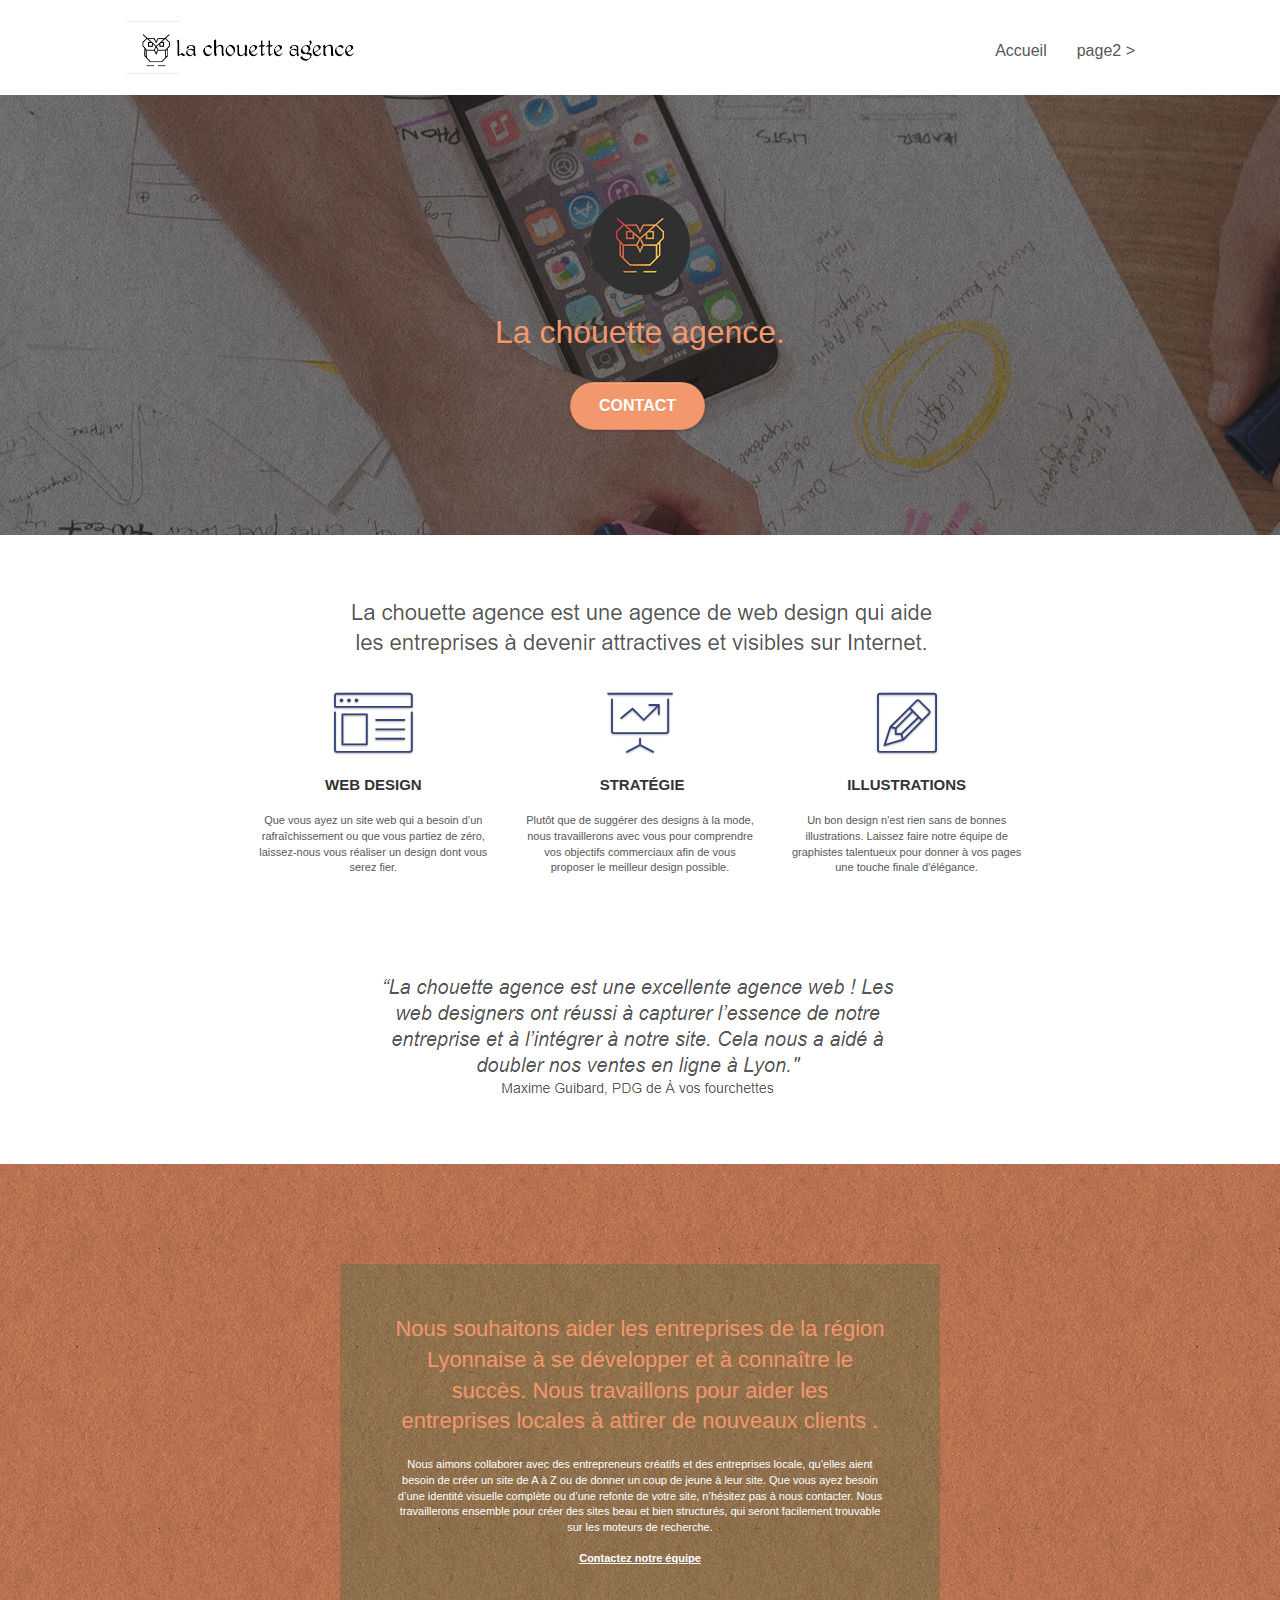
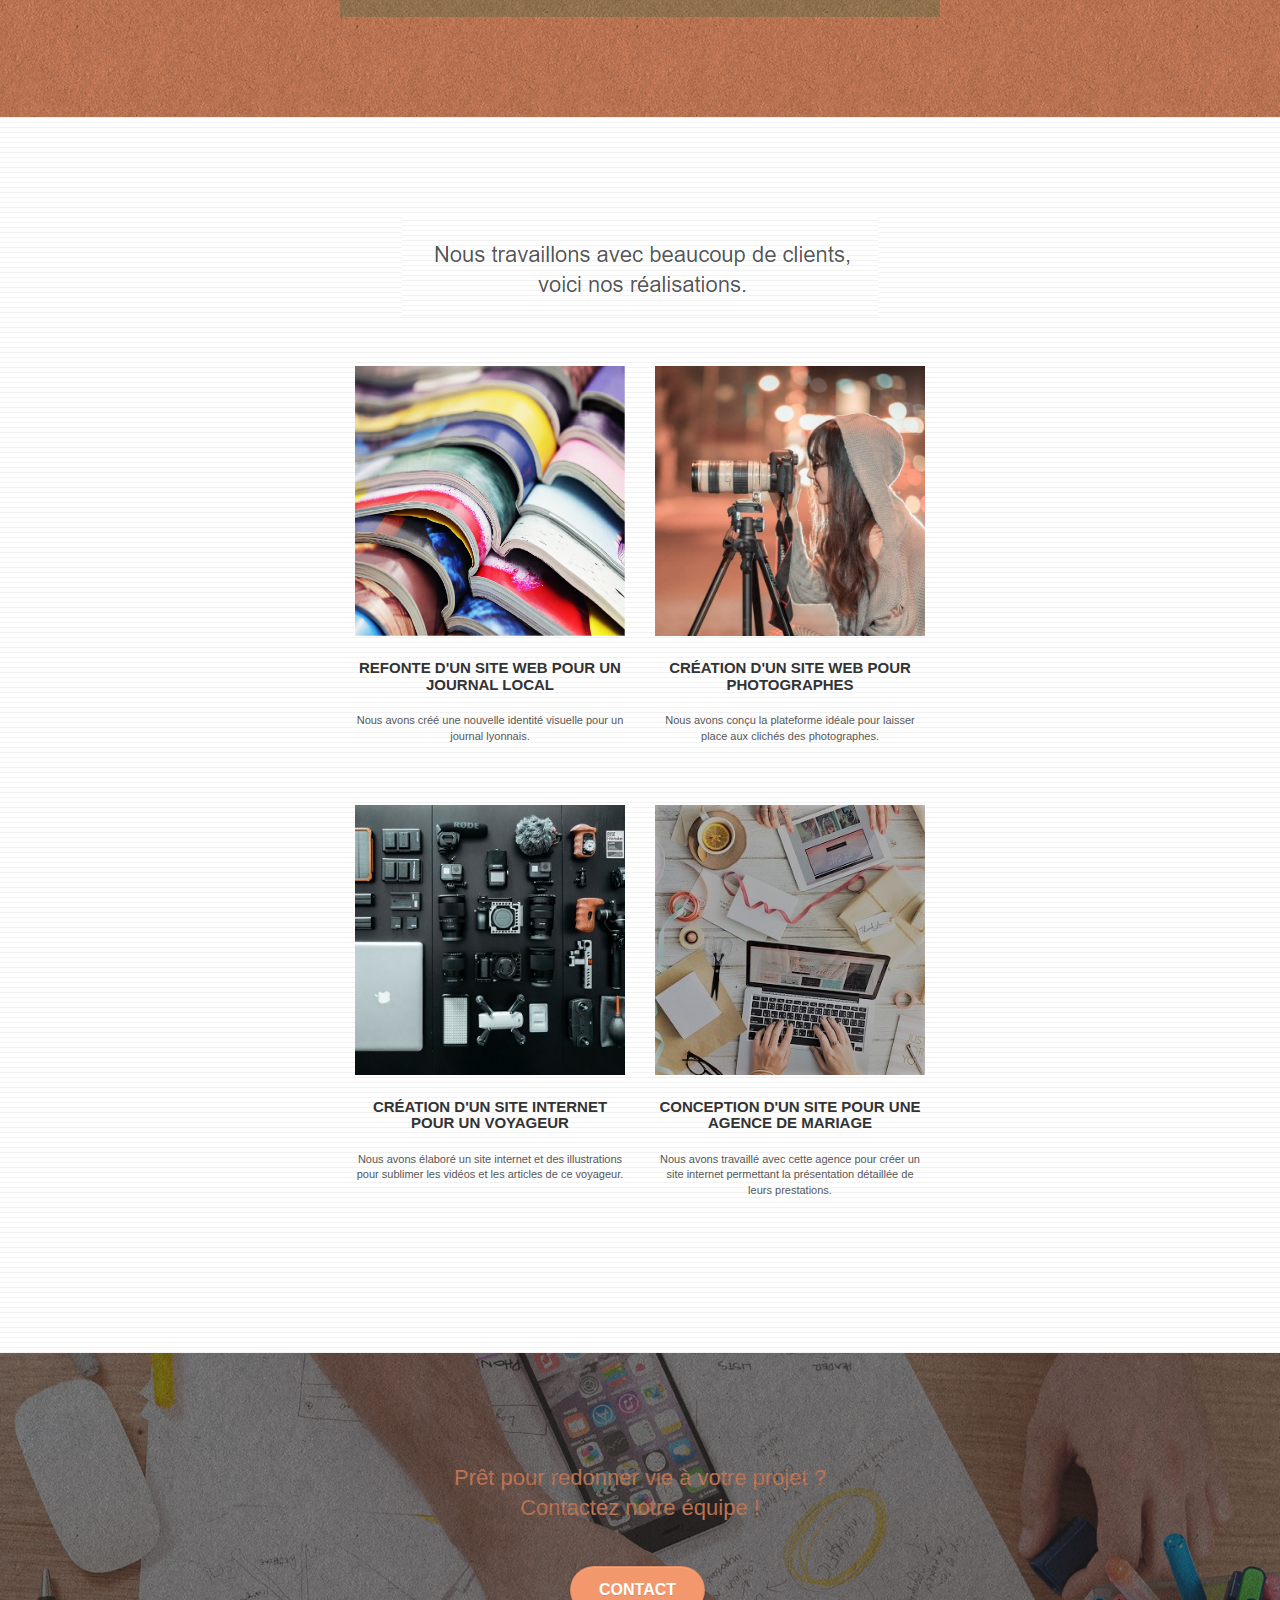
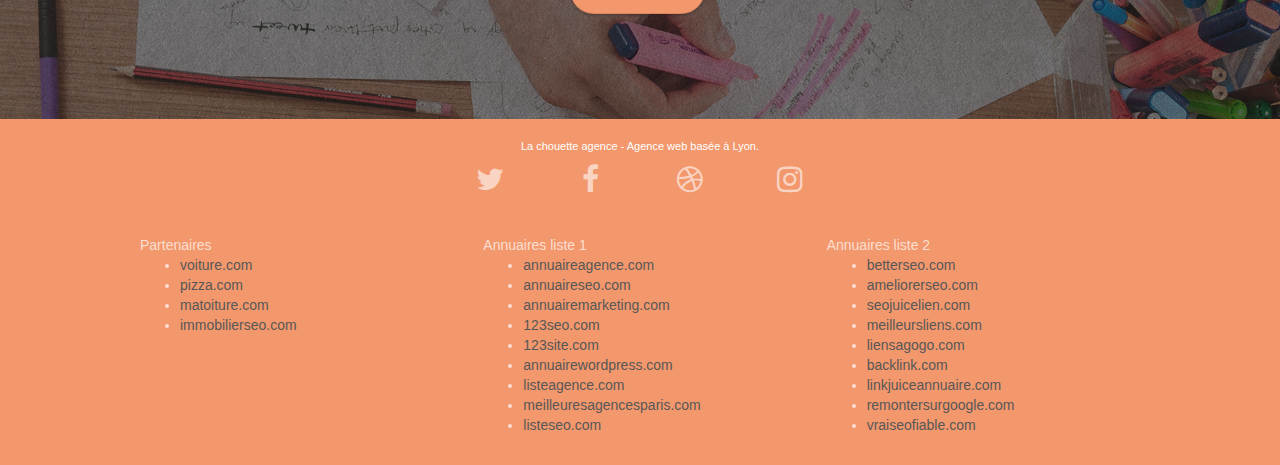
==== index.html @ b21344ce "first commit" ====
<!doctype html>
<html lang="Default">
<head>
    <meta charset="utf-8">
    <meta name="keywords" content="seo, google, site web, site internet, agence design paris, agence design, agence design,agence design,agence design,agence design,agence design,agence design,agence design,agence design">
    <meta name="description" content="">
    <meta name="viewport" content="width=device-width, initial-scale=1.0, viewport-fit=cover">
    <link rel="shortcut icon" type="image/png" href="favicon.jpg">
    
	<link rel="stylesheet" type="text/css" href="./css/bootstrap.css">
	<link rel="stylesheet" type="text/css" href="style.css">
	<link rel="stylesheet" type="text/css" href="./css/font-awesome.css">
	<link rel="stylesheet" type="text/css" href="./css/et-line.css">
	
    
	<script src="./js/jquery-2.1.0.js"></script>
	<script src="./js/bootstrap.js"></script>
	<script src="./js/blocs.js"></script>
	<script src="./js/jquery.touchSwipe.js" defer></script>
	<script src="./js/gmaps.js"></script>

    <title>.</title>

    
<!-- Analytics -->
 
<!-- Analytics END -->
    
</head>
<body>
<!-- Principal conteneur -->
<div class="page-container">
    
<!-- bloc-0 -->
<div class="bloc bgc-white l-bloc " id="bloc-0">
	<div class="container bloc-sm">

		<nav class="navbar row">
			<div class="navbar-header">
				<div class="keywords" style="color:#cccccc;font-size:1px;">Agence web à paris, stratégie web, web design, illustrations, design de site web, site web, web, internet, site internet, site</div>
				<a class="navbar-brand" href="index.html"><img src="img/la-chouette-agence.png" alt="paris web design logo agence web meilleure agence" height="40" /></a>
				<div class="keywords" style="color:#cccccc;font-size:1px;">Agence web à paris, stratégie web, web design, illustrations, design de site web, site web, web, internet, site internet, site</div>
				<button id="nav-toggle" type="button" class="ui-navbar-toggle navbar-toggle" data-toggle="collapse" data-target=".navbar-1">
					<span class="sr-only">Toggle navigation</span><span class="icon-bar"></span><span class="icon-bar"></span><span class="icon-bar"></span>
				</button>
			</div>
			<div class="collapse navbar-collapse navbar-1 special-dropdown-nav">
				<ul class="site-navigation nav navbar-nav">
					<li>
						<a href="index.html">Accueil</a>
					</li>
					<li>
					</li>
					<li>
						<a href="page2.html">page2 &gt;</a>
					</li>
				</ul>
			</div>
		</nav>
	</div>
</div>
<!-- bloc-0 END -->

<!-- bloc-1-presentation -->
<div class="bloc bgc-dark-slate-blue bg-banniere d-bloc bg-t-edge bloc-bg-texture texture-paper b-parallax" id="bloc-1-hero">
	<div class="container bloc-lg">
		<div class="row tight-width-whitespace">
			<div class="col-sm-12">
				<img src="img/logo.png" class="center-block image-resize-mode" width="100" alt="La chouette agence, agence web paris, création logo paris" />
				<h1 class="text-center hero-bloc-text tc-white ">
					La chouette agence.
				</h1>
				<div class="text-center">
					<a href="page2.html" class="btn btn-lg btn-clean btn-rd cta-hero btn-atomic-tangerine" id="cta-hero">Contact</a>
				</div>
			</div>
		</div>
	</div>
</div>
<!-- bloc-1-presentation END -->

<!-- bloc-2-services -->
<div class="bloc bgc-white l-bloc" id="bloc-2-services">
	<div class="container bloc-md">
		<div class="row">
			<div class="col-sm-12 text-center">
				<img alt="agence web, agence web paris, web design paris, stratégie web" src="img/title.png" />
			</div>
		</div>
		<div class="row voffset-lg med-width-whitespace">
			<div class="col-sm-4">
				<div class="text-center">
					<span class="et-icon-browser sm-shadow icon-dark-slate-blue icons icon-lg"></span>
				</div>
				<h3 class="mg-md text-center">
					Web design
				</h3>
				<p class="text-center ">
					Que vous ayez un site web qui a besoin d&rsquo;un rafraîchissement ou que vous partiez de zéro, laissez-nous vous réaliser un design dont vous serez fier.
				</p>
			</div>
			<div class="col-sm-4">
				<div class="text-center">
					<span class="et-icon-presentation sm-shadow icon-dark-slate-blue icons icon-lg"></span>
				</div>
				<h3 class="mg-md text-center">
					&nbsp;Stratégie
				</h3>
				<p class="text-center ">
					Plutôt que de suggérer des designs à la mode, nous travaillerons avec vous pour comprendre vos objectifs commerciaux afin de vous proposer le meilleur design possible.<br>
				</p>
			</div>
			<div class="col-sm-4">
				<div class="text-center">
					<span class="et-icon-edit sm-shadow icon-dark-slate-blue icons icon-lg"></span>
				</div>
				<h3 class="mg-md text-center">
					Illustrations
				</h3>
				<p class="text-center ">
					Un bon design n'est rien sans de bonnes illustrations. Laissez faire notre équipe de graphistes talentueux pour donner à vos pages une touche finale d'élégance.
				</p>
			</div>
		</div>
		<div class="row voffset-lg voffset">
			<div class="col-xs-12 col-md-8 col-md-offset-2 text-center">
				<img alt="agence web, agence web paris, web design paris, stratégie web" src="img/citation.png" />

			</div>
		</div>
	</div>
</div>
<!-- bloc-2-services END -->

<!-- bloc-3-what-i-do -->
<div class="bloc tc-white bgc-atomic-tangerine bg-presentation d-bloc bloc-bg-texture texture-paper b-parallax" id="bloc-3-what-i-do">
	<div class="container bloc-lg">
		<div class="row tight-width-whitespace black-background">
			<div class="col-sm-12">
				<h2 class="mg-md text-center tc-white">
					Nous souhaitons aider les entreprises de la région Lyonnaise à se développer et à connaître le succès. Nous travaillons pour aider les entreprises locales à attirer de nouveaux clients .<br>
				</h2>
				<p class="text-center white">
					Nous aimons collaborer avec des entrepreneurs créatifs et des entreprises locale, qu’elles aient besoin de créer un site de A à Z ou de donner un coup de jeune à leur site. Que vous ayez besoin d’une identité visuelle complète ou d’une refonte de votre site, n’hésitez pas à nous contacter. Nous travaillerons ensemble pour créer des sites beau et bien structurés, qui seront facilement trouvable sur les moteurs de recherche. <br><br><a class="ltc-white bold-link" href="page2.html">Contactez notre équipe</a><br>
				</p>
			</div>
		</div>
	</div>
</div>
<!-- bloc-3-what-i-do END -->

<!-- bloc-4-portfolio -->
<div class="bloc bgc-white bg-lines-h2-bg bg-repeat l-bloc" id="bloc-4-portfolio">
	<div class="container bloc-lg">
		<div class="row">
			<div class="col-sm-12 text-center">
				<img alt="agence web, agence web paris, web design paris, stratégie web" src="img/title2.png" />
			</div>
		</div>
		<div class="row tight-width-whitespace portfolio-row">
			<div class="col-sm-6">
				<a href="#" data-lightbox="img/1.jpg" data-gallery-id="gallery-1" data-caption="Refonte d'un site web pour un journal local" data-frame="snapshot-lb"><img src="img/1.jpg" alt="paris web design logo agence web meilleure agence et refonte site web journal" class="img-responsive portfolio-thumb" /></a>
				<h3 class="mg-md text-center">
					Refonte d'un site web pour un journal local
				</h3>
				<p class="text-center">
					Nous avons créé une nouvelle identité visuelle pour un journal lyonnais.
				</p>
			</div>
			<div class="col-sm-6">
				<a href="#" data-lightbox="img/2.jpg" data-gallery-id="gallery-1" data-caption="Création d'un site web pour photographes" data-frame="snapshot-lb"><img src="img/2.jpg" class="img-responsive portfolio-thumb" alt="paris web design logo agence web meilleure agence, Création d'un site web pour photographes" /></a>
				<h3 class="mg-md text-center">
					Création d'un site web pour photographes
				</h3>
				<p class="text-center">
					Nous avons conçu la plateforme idéale pour laisser place aux clichés des photographes.
				</p>
			</div>
		</div>
		<div class="row tight-width-whitespace portfolio-row">
			<div class="col-sm-6">
				<a href="#" data-lightbox="img/3.bmp" data-gallery-id="gallery-1" data-caption="Création d'un site internet pour un voyageur" data-frame="snapshot-lb"><img src="img/3.bmp" class="img-responsive portfolio-thumb" alt="paris web design logo agence web meilleure agence, Création d'un site web pour voyageur"/></a>
				<h3 class="mg-md text-center">
					Création d'un site internet pour un voyageur
				</h3>
				<p class="text-center">
					Nous avons élaboré un site internet et des illustrations pour sublimer les vidéos et les articles de ce voyageur.
				</p>
			</div>
			<div class="col-sm-6">
				<a href="#" data-lightbox="img/4.bmp" data-gallery-id="gallery-1" data-caption="Conception d'un site pour une agence de mariage" data-frame="snapshot-lb"><img src="img/4.bmp" class="img-responsive portfolio-thumb" alt="paris web design logo agence web meilleure agence, Création d'un site web pour agence de mariage" /></a>
				<h3 class="mg-md text-center">
					Conception d'un site pour une agence de mariage
				</h3>
				<p class="text-center">
					Nous avons travaillé avec cette agence pour créer un site internet permettant la présentation détaillée de leurs prestations.
				</p>
			</div>
		</div>
	</div>
</div>
<!-- bloc-4-portfolio END -->

<!-- bloc-5-cta -->
<div class="bloc bgc-dark-slate-blue bg-banniere d-bloc bloc-bg-texture texture-paper" id="bloc-5-cta">
	<div class="container bloc-lg">
		<div class="row">
			<h2 class="mg-md text-center tc-white">
				Prêt pour redonner vie à votre projet ?<br>Contactez notre équipe !
			</h2>
			<div class="col-sm-12 text-center">
				<a href="page2.html" class="btn btn-atomic-tangerine btn-clean btn-rd btn-lg cta-hero">Contact</a>
			</div>
		</div>
	</div>
</div>
<!-- bloc-5-cta END -->

<!-- Footer - bloc-8 -->
<div class="bloc bgc-atomic-tangerine d-bloc" id="bloc-8">
	<div class="container bloc-sm">
		<div class="row">
			<div class="col-sm-12">
				<p class="text-center white">
					La chouette agence - Agence web basée à Lyon.<br>
				</p>
				<div class="row row-no-gutters social">
					<div class="col-sm-3">
						<div class="text-center">
							<a class="social" href="index.html"><span class="fa fa-twitter icon-md"></span></a>
						</div>
					</div>
					<div class="col-sm-3">
						<div class="text-center">
							<a class="social" href="index.html"><span class="fa fa-facebook icon-md"></span></a>
						</div>
					</div>
					<div class="col-sm-3">
						<div class="text-center">
							<a class="social" href="index.html"><span class="fa fa-dribbble icon-md"></span></a>
						</div>
					</div>
					<div class="col-sm-3">
						<div class="text-center">
							<a class="social" href="index.html"><span class="fa fa-instagram icon-md"></span></a>
						</div>
					</div>
					<div class="keywords" style="color:#F3976C;">Agence web à paris, stratégie web, web design, illustrations, design de site web, site web, web, internet, site internet, site</div>
				</div>
				<div class="row">
					<div class="col-sm-4">
						Partenaires
							<ul>
								<li><a href="voiture.com">voiture.com</a></li>
								<li><a href="pizza.com">pizza.com</a></li>
								<li><a href="matoiture.com">matoiture.com</a></li>
								<li><a href="immobilierseo.com">immobilierseo.com</a></li>
							</ul>		
					</div>
					<div class="col-sm-4">
						Annuaires liste 1
						<ul>
							<li><a href="annuaireagence.com">annuaireagence.com</a></li>
							<li><a href="annuaireseo.com">annuaireseo.com</a></li>
							<li><a href="annuairemarketing.com">annuairemarketing.com</a></li>
							<li><a href="123seoture.com">123seo.com</a></li>
							<li><a href="123site.com">123site.com</a></li>
							<li><a href="annuairewordpress.com">annuairewordpress.com</a></li>
							<li><a href="listeagence.com">listeagence.com</a></li>
							<li><a href="meilleuresagencesparis.com">meilleuresagencesparis.com</a></li>
							<li><a href="listeseo.com">listeseo.com</a></li>
						</ul>
					</div>
					<div class="col-sm-4">
						Annuaires liste 2
						<ul>
							<li><a href="betterseo.com">betterseo.com</a></li>
							<li><a href="ameliorerseo.com">ameliorerseo.com</a></li>
							<li><a href="seojuicelien.com">seojuicelien.com</a></li>
							<li><a href="meilleursliens.com">meilleursliens.com</a></li>
							<li><a href="liensagogo.com">liensagogo.com</a></li>
							<li><a href="backlink.com">backlink.com</a></li>
							<li><a href="linkjuiceannuaire.com">linkjuiceannuaire.com</a></li>
							<li><a href="remontersurgoogle.com">remontersurgoogle.com</a></li>
							<li><a href="vraiseofiable.com">vraiseofiable.com</a></li>
						</ul>
					</div>
				</div>
			</div>
		</div>
	</div>
</div>
<!-- Footer - bloc-8 END -->

</div>
<!-- Principal conteneur END -->
    

</body>
</html>
---- style.css ----
body {
    margin: 0;
    padding: 0;
    background: #FFF;
    overflow-x: hidden;
    -webkit-font-smoothing: antialiased;
    -moz-osx-font-smoothing: grayscale;
}

a,
button {
    transition: all .3s ease-in-out;
    outline: none!important;
}

a:hover {
    text-decoration: none;
    cursor: pointer;
}

#page-loading-blocs-notifaction {
    position: fixed;
    top: 0;
    bottom: 0;
    width: 100%;
    z-index: 100000;
    background: #FFFFFF url("img/pageload-spinner.gif") no-repeat center center;
}

.bloc {
    width: 100%;
    clear: both;
    background: 50% 50% no-repeat;
    padding: 0 50px;
    -webkit-background-size: cover;
    -moz-background-size: cover;
    -o-background-size: cover;
    background-size: cover;
    position: relative;
}

.bloc .container {
    padding-left: 0;
    padding-right: 0;
}

.bloc-lg {
    padding: 100px 50px;
}

.bloc-md {
    padding: 50px;
}

.bloc-sm {
    padding: 20px 50px;
}

.bg-center,
.bg-l-edge,
.bg-r-edge,
.bg-t-edge,
.bg-b-edge,
.bg-tl-edge,
.bg-bl-edge,
.bg-tr-edge,
.bg-br-edge,
.bg-repeat {
    -webkit-background-size: auto!important;
    -moz-background-size: auto!important;
    -o-background-size: auto!important;
    background-size: auto!important;
}

.bg-repeat {
    background: repeat;
}

.bg-t-edge {
    background: top no-repeat;
}

.bloc-bg-texture::before {
    content: "";
    background-size: 2px 2px;
    position: absolute;
    top: 0;
    bottom: 0;
    left: 0;
    right: 0;
}

.texture-paper::before {
    background: url("img/texture-paper.png");
    background-size: 280px 280px;
}

.b-parallax {
    background-attachment: fixed;
}

.d-bloc {
    color: rgba(255, 255, 255, .7);
}

.d-bloc button:hover {
    color: rgba(255, 255, 255, .9);
}

.d-bloc .icon-round,
.d-bloc .icon-square,
.d-bloc .icon-rounded,
.d-bloc .icon-semi-rounded-a,
.d-bloc .icon-semi-rounded-b {
    border-color: rgba(255, 255, 255, .9);
}

.d-bloc .divider-h span {
    border-color: rgba(255, 255, 255, .2);
}

.d-bloc .a-btn,
.d-bloc .navbar a,
.d-bloc .navbar-brand,
.d-bloc a .icon-sm,
.d-bloc a .icon-md,
.d-bloc a .icon-lg,
.d-bloc a .icon-xl,
.d-bloc h1 a,
.d-bloc h2 a,
.d-bloc h3 a,
.d-bloc h4 a,
.d-bloc h5 a,
.d-bloc h6 a,
.d-bloc p a {
    color: rgba(255, 255, 255, .6);
}

.d-bloc .a-btn:hover,
.d-bloc .navbar a:hover,
.d-bloc .navbar-brand:hover,
.d-bloc a:hover .icon-sm,
.d-bloc a:hover .icon-md,
.d-bloc a:hover .icon-lg,
.d-bloc a:hover .icon-xl,
.d-bloc h1 a:hover,
.d-bloc h2 a:hover,
.d-bloc h3 a:hover,
.d-bloc h4 a:hover,
.d-bloc h5 a:hover,
.d-bloc h6 a:hover,
.d-bloc p a:hover {
    color: rgba(255, 255, 255, 1);
}

.d-bloc .navbar-toggle .icon-bar {
    background: rgba(255, 255, 255, 1);
}

.d-bloc .btn-wire,
.d-bloc .btn-wire:hover {
    color: rgba(255, 255, 255, 1);
    border-color: rgba(255, 255, 255, 1);
}

.d-bloc .panel {
    color: rgba(0, 0, 0, .5);
}

.d-bloc .panel button:hover {
    color: rgba(0, 0, 0, .7);
}

.d-bloc .panel icon {
    border-color: rgba(0, 0, 0, .7);
}

.d-bloc .panel .divider-h span {
    border-color: rgba(0, 0, 0, .1);
}

.d-bloc .panel .a-btn {
    color: rgba(0, 0, 0, .6);
}

.d-bloc .panel .a-btn:hover {
    color: rgba(0, 0, 0, 1);
}

.d-bloc .panel .btn-wire,
.d-bloc .panel .btn-wire:hover {
    color: rgba(0, 0, 0, .7);
    border-color: rgba(0, 0, 0, .3);
}

.d-bloc .panel,
.l-bloc {
    color: rgba(0, 0, 0, .5);
}

.d-bloc .panel button:hover,
.l-bloc button:hover {
    color: rgba(0, 0, 0, .7);
}

.l-bloc .icon-round,
.l-bloc .icon-square,
.l-bloc .icon-rounded,
.l-bloc .icon-semi-rounded-a,
.l-bloc .icon-semi-rounded-b {
    border-color: rgba(0, 0, 0, .7);
}

.d-bloc .panel .divider-h span,
.l-bloc .divider-h span {
    border-color: rgba(0, 0, 0, .1);
}

.d-bloc .panel .a-btn,
.l-bloc .a-btn,
.l-bloc .navbar a,
.l-bloc .navbar-brand,
.l-bloc a .icon-sm,
.l-bloc a .icon-md,
.l-bloc a .icon-lg,
.l-bloc a .icon-xl,
.l-bloc h1 a,
.l-bloc h2 a,
.l-bloc h3 a,
.l-bloc h4 a,
.l-bloc h5 a,
.l-bloc h6 a,
.l-bloc p a {
    color: rgba(0, 0, 0, .6);
}

.d-bloc .panel .a-btn:hover,
.l-bloc .a-btn:hover,
.l-bloc .navbar a:hover,
.l-bloc .navbar-brand:hover,
.l-bloc a:hover .icon-sm,
.l-bloc a:hover .icon-md,
.l-bloc a:hover .icon-lg,
.l-bloc a:hover .icon-xl,
.l-bloc h1 a:hover,
.l-bloc h2 a:hover,
.l-bloc h3 a:hover,
.l-bloc h4 a:hover,
.l-bloc h5 a:hover,
.l-bloc h6 a:hover,
.l-bloc p a:hover {
    color: rgba(0, 0, 0, 1);
}

.l-bloc .navbar-toggle .icon-bar {
    color: rgba(0, 0, 0, .6);
}

.d-bloc .panel .btn-wire,
.d-bloc .panel .btn-wire:hover,
.l-bloc .btn-wire,
.l-bloc .btn-wire:hover {
    color: rgba(0, 0, 0, .7);
    border-color: rgba(0, 0, 0, .3);
}

.voffset {
    margin-top: 30px;
}

.voffset-lg {
    margin-top: 80px;
}

.row-no-gutters {
    margin-right: 0;
    margin-left: 0;
}

.row.row-no-gutters > [class^="col-"],
.row.row-no-gutters > [class*=" col-"] {
    padding-right: 0;
    padding-left: 0;
}

#bloc-1-hero h1 {
    font-size: 32px;
}

.navbar {
    margin-bottom: 0;
    z-index: 1;
}

.navbar-brand {
    height: auto;
    padding: 3px 15px;
    font-size: 25px;
    font-weight: normal;
    font-weight: 600;
    line-height: 44px;
}

.navbar-brand img {
    max-height: 200px;
    margin: 0 5px 0 0;
    display: inline;
}

.navbar-brand img[src$=svg] {
    min-width: 100px;
}

.nav-center .navbar-brand img {
    margin: 0;
}

.navbar .nav {
    padding-top: 2px;
    margin-right: -16px;
    float: right;
    z-index: 1;
}

.nav > li {
    float: left;
    margin-top: 4px;
    font-size: 16px;
}

.navbar-nav .open .dropdown-menu > li > a {
    text-align: inherit;
}

.nav > li a:hover,
.nav > li a:focus {
    background: transparent;
}

.navbar-toggle {
    margin: 10px 10px 0 0;
    border: 0px;
}

.navbar-toggle:hover {
    background: transparent!important;
}

.navbar-toggle .icon-bar {
    background-color: rgba(0, 0, 0, .5);
    width: 26px;
}

.nav-invert .navbar .nav {
    float: left;
}

.nav-invert .navbar-header,
.nav-invert .navbar-brand {
    float: right;
    position: relative;
    z-index: 2;
}

@media (min-width: 768px) {
    .site-navigation {
        position: absolute;
        top: 50%;
        right: 20px;
        transform: translate(0, -50%);
        -webkit-transform: translateY(-50%);
    }
    .nav > li .dropdown-menu a,
    .nav > li .dropdown-menu a:hover {
        color: #484848;
    }
    .nav-invert .site-navigation {
        left: 0;
        right: 0;
    }
    .nav-center {
        text-align: center;
    }
    .nav-center .navbar-header {
        width: 100%;
    }
    .nav-center .navbar-header,
    .nav-center .navbar-brand,
    .nav-center .nav > li {
        float: none;
        display: inline-block;
    }
    .nav-center .site-navigation {
        position: relative;
        width: 100%;
        right: 0;
        margin-right: 0px;
        margin-top: 20px;
    }
    .nav-center.mini-nav .navbar-toggle {
        float: none;
        margin: 10px auto 0;
    }
}

.nav > li > .dropdown a {
    background: none!important;
    display: block;
    padding: 14px 15px;
}

nav .caret {
    margin: 0 5px;
}

.dropdown-menu .dropdown-menu {
    top: -8px;
    left: 100%;
}

.dropdown-menu .dropmenu-flow-right {
    top: 100%;
    left: 0;
    margin-left: -1px;
    border-top-left-radius: 0;
    border-top-right-radius: 0;
}

.dropdown-menu .dropdown span {
    border: 4px solid black;
    border-top-color: transparent;
    border-right-color: transparent;
    border-bottom-color: transparent;
    margin: 6px -5px 0 0!important;
    float: right;
}

.mg-md {
    margin-top: 10px;
    margin-bottom: 20px;
}

.mg-lg {
    margin-top: 10px;
    margin-bottom: 40px;
}

.btn {
    margin: 0 5px 5px 0;
}

.btn.pull-right {
    margin: 0 0 5px 5px;
}

.btn-d,
.btn-d:hover,
.btn-d:focus {
    color: #FFF;
    background: rgba(0, 0, 0, .3);
}

button {
    outline: none!important;
}

.btn-rd {
    border-radius: 40px;
}

.btn-clean {
    border: 1px solid rgba(0, 0, 0, .08);
    border-bottom-color: rgba(0, 0, 0, .1);
    text-shadow: 0 1px 0 rgba(0, 0, 1, .1);
    box-shadow: 0 1px 3px rgba(0, 0, 1, .25), inset 0 1px 0 0 rgba(255, 255, 255, .15);
}

.icon-md {
    font-size: 30px!important;
}

.icon-lg {
    font-size: 60px!important;
}

.sm-shadow {
    text-shadow: 0 1px 2px rgba(0, 0, 0, .3);
}

.panel-sq,
.panel-sq .panel-heading,
.panel-sq .panel-footer {
    border-radius: 0;
}

.panel-rd {
    border-radius: 30px;
}

.panel-rd .panel-heading {
    border-radius: 29px 29px 0 0;
}

.panel-rd .panel-footer {
    border-radius: 0 0 29px 29px;
}

.form-control {
    border-color: rgba(0, 0, 0, .1);
    box-shadow: none;
}

.scrollToTop {
    width: 40px;
    height: 40px;
    position: fixed;
    bottom: 20px;
    right: 20px;
    opacity: 0;
    z-index: 500;
    transition: all .3s ease-in-out;
}

.scrollToTop span {
    margin-top: 6px;
}

.showScrollTop {
    font-size: 14px;
    opacity: 1;
}

a[data-lightbox] {
    position: relative;
    display: block;
    text-align: center;
}

a[data-lightbox]:hover::before {
    content: "+";
    font-family: "HelveticaNeue-Light", "Helvetica Neue Light", "Helvetica Neue", Helvetica, Arial;
    font-size: 32px;
    width: 50px;
    height: 50px;
    margin-left: -25px;
    border-radius: 50%;
    background: rgba(0, 0, 0, .6);
    color: #FFF;
    font-weight: 100;
    z-index: 1;
    position: absolute;
    top: 50%;
    transform: translateY(-50%);
    -webkit-transform: translateY(-50%);
}

a[data-lightbox]:hover img {
    opacity: 0.6;
    -webkit-animation-fill-mode: none;
    animation-fill-mode: none;
}

#lightbox-modal {
    display: flex;
    align-items: center;
}

#lightbox-modal .modal-dialog {
    width: 90%;
    max-width: 900px;
    margin: 0 auto 0;
}

#lightbox-modal .modal-dialog img {
    max-height: 90vh;
    margin: 0 auto;
}

.lightbox-caption {
    padding: 20px;
    color: #FFF;
    background: rgba(0, 0, 0, .5);
    position: absolute;
    left: 15px;
    right: 15px;
    bottom: 5px;
}

.close-lightbox {
    color: #FFF;
    font-size: 30px;
    position: absolute;
    top: 20px;
    right: 20px;
    z-index: 20;
    background: rgba(0, 0, 0, .5);
    border: none;
    line-height: 30px;
    padding: 0 9px 5px;
    opacity: 0.3;
}

.close-lightbox:hover,
.next-lightbox:hover,
.prev-lightbox:hover {
    opacity: 1.0;
    color: #FFF;
}

.next-lightbox,
.prev-lightbox {
    font-size: 20px;
    color: rgba(255, 255, 255, .9);
    background: rgba(0, 0, 0, .5);
    transition: all .2s ease-in-out;
    position: absolute;
    top: 45%;
    z-index: 1;
    opacity: 0.4;
}

.next-lightbox {
    padding: 6px 8px 1px 13px;
    right: 25px;
}

.prev-lightbox {
    padding: 6px 13px 1px 10px;
    left: 25px;
}

.snapshot-lb .modal-body {
    padding-bottom: 45px;
}

.snapshot-lb .lightbox-caption {
    padding: 0;
    color: rgba(0, 0, 0, .5);
    background: none;
}

h1,
h2,
h3,
h4,
h5,
h6,
p,
label,
.btn,
a {
    font-family: "helvetica";
    font-weight: 400;
    color: #575757!important;
}

.container {
    max-width: 1000px;
}

.hero-bloc-text {
    font-size: 38px;
}

.hero-bloc-text-sub {
    font-size: 36px;
}

.statement-bloc-text {
    line-height: 26px;
    font-style: italic;
    font-size: 20px;
    text-align: center;
    font-weight: lighter;
    max-width: 520px;
    margin: auto auto auto auto;
}

p {
    font-size: 11px;
}

.tight-width-whitespace {
    max-width: 600px;
    margin: auto auto auto auto;
}

.h1 {
    font-size: 20px;
    font-family: "Open Sans";
}

.cta-hero {
    margin-top: 22px;
    color: #FFFFFF!important;
    text-transform: uppercase;
    padding: 12px 28px 12px 28px;
    font-size: 16px;
    font-weight: 700;
}

.social {
    max-width: 400px;
    margin: auto auto auto auto;
}

h2 {
    font-size: 22px;
    line-height: 1.4em;
}

h3 {
    font-size: 15px;
    text-transform: uppercase;
    font-weight: 700;
    color: #333333!important;
}

.med-width-whitespace {
    max-width: 800px;
    margin: auto auto auto auto;
    box-shadow: 0px 0px 0px #000000;
}

h1 {
    color: #333333!important;
}

h4 {
    color: #333333!important;
}

.icons {
    margin-bottom: 14px;
    margin-top: 24px;
}

.white {
    color: #FFFFFF!important;
}

.portfolio-thumb {
    margin-bottom: 24px;
}

.portfolio-row {
    margin-bottom: 44px;
    margin-top: 50px;
}

.avatar {
    box-shadow: 0px 4px 9px rgba(0, 0, 0, 0.3);
}

.black-background {
    background-color: rgba(165, 147, 99, 0.7);
    padding: 40px 40px 40px 40px;
}

.bold-link {
    font-weight: 900;
    text-decoration: underline!important;
}

.bgc-white {
    background-color: #FFFFFF;
}

.bgc-dark-slate-blue {
    background-color: #364577;
}

.bgc-atomic-tangerine {
    background-color: #F3976C;
}

.tc-white {
    color: #F3976C!important;
}

.btn-atomic-tangerine {
    background: #F3976C;
    color: #FFFFFF!important;
}

.btn-atomic-tangerine:hover {
    background: #c27956!important;
    color: #FFFFFF!important;
}

.ltc-white {
    color: #FFFFFF!important;
}

.ltc-white:hover {
    color: #cccccc!important;
}

.ltc-atomic-tangerine {
    color: #F3976C!important;
}

.ltc-atomic-tangerine:hover {
    color: #c27956!important;
}

.icon-dark-slate-blue {
    color: #364577!important;
    border-color: #364577!important;
}

.bg-dots-bg {
    background-image: url("img/dots-bg.png");
}

.bg-lines-h2-bg {
    background-image: url("img/lines-h2-bg.png");
}

.bg-banniere {
    background-image: url("img/la-chouette-agence-banniere.jpg");
}

.bg-presentation {
    background-image: url("img/image-de-presentation.bmp");
}

@media (max-width: 1024px) {
    .bloc {
        padding-left: 20px;
        padding-right: 20px;
    }
    .bloc.full-width-bloc,
    .bloc-tile-2.full-width-bloc .container,
    .bloc-tile-3.full-width-bloc .container,
    .bloc-tile-4.full-width-bloc .container {
        padding-left: 0;
        padding-right: 0;
    }
}

@media (max-width: 992px) and (min-width: 768px) {
    .navbar .nav {
        max-width: 80%
    }
    .nav-center.navbar .nav {
        max-width: 100%
    }
}

@media only screen and (min-device-width: 768px) and (max-device-width: 1024px) and (orientation: landscape) {
    .b-parallax {
        background-attachment: scroll;
    }
}

@media only screen and (min-device-width: 1024px) and (max-device-width: 1366px) and (-webkit-min-device-pixel-ratio: 1.5) {
    .b-parallax {
        background-attachment: scroll;
    }
}

@media (max-width: 991px) {
    .container {
        width: 100%;
    }
    .b-parallax {
        background-attachment: scroll;
    }
    .page-container,
    #hero-bloc {
        overflow-x: hidden;
        position: relative;
    }
    .bloc {
        padding-left: constant(safe-area-inset-left);
        padding-right: constant(safe-area-inset-right);
    }
    .bloc-group,
    .bloc-group .bloc {
        display: block;
        width: 100%;
    }
    .bloc-fill-screen .fill-bloc-top-edge,
    .bloc-fill-screen .fill-bloc-bottom-edge {
        padding: 0 20px;
        padding-left: constant(safe-area-inset-left);
        padding-right: constant(safe-area-inset-right);
    }
}

@media (max-width: 767px) {
    .page-container {
        overflow-x: hidden;
        position: relative;
    }
    h1,
    h2,
    h3,
    h4,
    h5,
    h6,
    p,
    #disqus_thread {
        padding-left: 10px!important;
        padding-right: 10px!important;
    }
    .b-parallax {
        background-attachment: scroll;
    }
    .navbar .nav {
        padding-top: 0;
        border-top: 1px solid rgba(0, 0, 0, .2);
        float: none!important;
    }
    .navbar.row {
        margin-left: 0;
        margin-right: 0;
    }
    .site-navigation {
        position: inherit;
        transform: none;
        -webkit-transform: none;
        -ms-transform: none;
    }
    .nav > li {
        margin-top: 0;
        border-bottom: 1px solid rgba(0, 0, 0, .1);
        background: rgba(0, 0, 0, .05);
        text-align: left;
        padding-left: 15px;
        width: 100%;
    }
    .nav > li:hover {
        background: rgba(0, 0, 0, .08);
    }
    .dropdown .dropdown a .caret {
        float: none;
        margin: 5px 0 0 10px!important;
        border: 4px solid black;
        border-bottom-color: transparent;
        border-right-color: transparent;
        border-left-color: transparent;
    }
    #hero-bloc .navbar .nav {
        background: rgba(0, 0, 0, .8);
    }
    #hero-bloc .navbar .nav a {
        color: rgba(255, 255, 255, .6);
    }
    .hero {
        padding: 50px 0;
    }
    .hero-nav {
        left: -1px;
        right: -1px;
    }
    .navbar-collapse {
        padding: 0;
        overflow-x: hidden;
        -webkit-box-shadow: none;
        box-shadow: none;
    }
    .navbar-brand img {
        max-height: 40px;
        width: auto;
    }
    .nav-invert .navbar-header {
        float: none;
        width: 100%;
    }
    .nav-invert .navbar-toggle {
        float: left;
        margin-left: 10px;
    }
    .bloc {
        padding-left: 0;
        padding-right: 0;
    }
    .bloc-xxl,
    .bloc-xl,
    .bloc-lg {
        padding: 40px 0;
    }
    .bloc-sm,
    .bloc-md {
        padding-left: 0;
        padding-right: 0;
    }
    .bloc-tile-2 .container,
    .bloc-tile-3 .container,
    .bloc-tile-4 .container,
    .bloc-fill-screen .fill-bloc-top-edge,
    .bloc-fill-screen .fill-bloc-bottom-edge {
        padding-left: 0;
        padding-right: 0;
    }
    .a-block {
        padding: 0 10px;
    }
    .btn-dwn {
        display: none;
    }
    .voffset {
        margin-top: 5px;
    }
    .voffset-md {
        margin-top: 20px;
    }
    .voffset-lg {
        margin-top: 30px;
    }
    form {
        padding: 5px;
    }
    .close-lightbox {
        display: inline-block;
    }
    .blocsapp-device-iphone5 {
        background-size: 216px 425px;
        padding-top: 60px;
        width: 216px;
        height: 425px;
    }
    .blocsapp-device-iphone5 img {
        width: 180px;
        height: 320px;
    }
}

@media (max-width: 400px) {
    .bloc {
        padding-left: 0;
        padding-right: 0;
    }
}

@media (max-width: 767px) {
    .bloc-mob-center-text {
        text-align: center;
    }
}
---- css/et-line.css ----
@font-face {
    font-family: et-line;
    src: url(../fonts/et-line.eot);
    src: url(../fonts/et-line.eot?#iefix) format('embedded-opentype'), url(../fonts/et-line.woff) format('woff'), url(../fonts/et-line.ttf) format('truetype'), url(../fonts/et-line.svg#et-line) format('svg');
    font-weight: 400;
    font-style: normal
}

.et-icon-adjustments,
.et-icon-alarmclock,
.et-icon-anchor,
.et-icon-aperture,
.et-icon-attachment,
.et-icon-bargraph,
.et-icon-basket,
.et-icon-beaker,
.et-icon-bike,
.et-icon-book-open,
.et-icon-briefcase,
.et-icon-browser,
.et-icon-calendar,
.et-icon-camera,
.et-icon-caution,
.et-icon-chat,
.et-icon-circle-compass,
.et-icon-clipboard,
.et-icon-clock,
.et-icon-cloud,
.et-icon-compass,
.et-icon-desktop,
.et-icon-dial,
.et-icon-document,
.et-icon-documents,
.et-icon-download,
.et-icon-dribbble,
.et-icon-edit,
.et-icon-envelope,
.et-icon-expand,
.et-icon-facebook,
.et-icon-flag,
.et-icon-focus,
.et-icon-gears,
.et-icon-genius,
.et-icon-gift,
.et-icon-global,
.et-icon-globe,
.et-icon-googleplus,
.et-icon-grid,
.et-icon-happy,
.et-icon-hazardous,
.et-icon-heart,
.et-icon-hotairballoon,
.et-icon-hourglass,
.et-icon-key,
.et-icon-laptop,
.et-icon-layers,
.et-icon-lifesaver,
.et-icon-lightbulb,
.et-icon-linegraph,
.et-icon-linkedin,
.et-icon-lock,
.et-icon-magnifying-glass,
.et-icon-map,
.et-icon-map-pin,
.et-icon-megaphone,
.et-icon-mic,
.et-icon-mobile,
.et-icon-newspaper,
.et-icon-notebook,
.et-icon-paintbrush,
.et-icon-paperclip,
.et-icon-pencil,
.et-icon-phone,
.et-icon-picture,
.et-icon-pictures,
.et-icon-piechart,
.et-icon-presentation,
.et-icon-pricetags,
.et-icon-printer,
.et-icon-profile-female,
.et-icon-profile-male,
.et-icon-puzzle,
.et-icon-quote,
.et-icon-recycle,
.et-icon-refresh,
.et-icon-ribbon,
.et-icon-rss,
.et-icon-sad,
.et-icon-scissors,
.et-icon-scope,
.et-icon-search,
.et-icon-shield,
.et-icon-speedometer,
.et-icon-strategy,
.et-icon-streetsign,
.et-icon-tablet,
.et-icon-target,
.et-icon-telescope,
.et-icon-toolbox,
.et-icon-tools,
.et-icon-tools-2,
.et-icon-trophy,
.et-icon-tumblr,
.et-icon-twitter,
.et-icon-upload,
.et-icon-video,
.et-icon-wallet,
.et-icon-wine {
    font-family: et-line;
    speak: none;
    font-style: normal;
    font-weight: 400;
    font-variant: normal;
    text-transform: none;
    line-height: 1;
    -webkit-font-smoothing: antialiased;
    -moz-osx-font-smoothing: grayscale;
    display: inline-block
}

.et-icon-mobile:before {
    content: "\e000"
}

.et-icon-laptop:before {
    content: "\e001"
}

.et-icon-desktop:before {
    content: "\e002"
}

.et-icon-tablet:before {
    content: "\e003"
}

.et-icon-phone:before {
    content: "\e004"
}

.et-icon-document:before {
    content: "\e005"
}

.et-icon-documents:before {
    content: "\e006"
}

.et-icon-search:before {
    content: "\e007"
}

.et-icon-clipboard:before {
    content: "\e008"
}

.et-icon-newspaper:before {
    content: "\e009"
}

.et-icon-notebook:before {
    content: "\e00a"
}

.et-icon-book-open:before {
    content: "\e00b"
}

.et-icon-browser:before {
    content: "\e00c"
}

.et-icon-calendar:before {
    content: "\e00d"
}

.et-icon-presentation:before {
    content: "\e00e"
}

.et-icon-picture:before {
    content: "\e00f"
}

.et-icon-pictures:before {
    content: "\e010"
}

.et-icon-video:before {
    content: "\e011"
}

.et-icon-camera:before {
    content: "\e012"
}

.et-icon-printer:before {
    content: "\e013"
}

.et-icon-toolbox:before {
    content: "\e014"
}

.et-icon-briefcase:before {
    content: "\e015"
}

.et-icon-wallet:before {
    content: "\e016"
}

.et-icon-gift:before {
    content: "\e017"
}

.et-icon-bargraph:before {
    content: "\e018"
}

.et-icon-grid:before {
    content: "\e019"
}

.et-icon-expand:before {
    content: "\e01a"
}

.et-icon-focus:before {
    content: "\e01b"
}

.et-icon-edit:before {
    content: "\e01c"
}

.et-icon-adjustments:before {
    content: "\e01d"
}

.et-icon-ribbon:before {
    content: "\e01e"
}

.et-icon-hourglass:before {
    content: "\e01f"
}

.et-icon-lock:before {
    content: "\e020"
}

.et-icon-megaphone:before {
    content: "\e021"
}

.et-icon-shield:before {
    content: "\e022"
}

.et-icon-trophy:before {
    content: "\e023"
}

.et-icon-flag:before {
    content: "\e024"
}

.et-icon-map:before {
    content: "\e025"
}

.et-icon-puzzle:before {
    content: "\e026"
}

.et-icon-basket:before {
    content: "\e027"
}

.et-icon-envelope:before {
    content: "\e028"
}

.et-icon-streetsign:before {
    content: "\e029"
}

.et-icon-telescope:before {
    content: "\e02a"
}

.et-icon-gears:before {
    content: "\e02b"
}

.et-icon-key:before {
    content: "\e02c"
}

.et-icon-paperclip:before {
    content: "\e02d"
}

.et-icon-attachment:before {
    content: "\e02e"
}

.et-icon-pricetags:before {
    content: "\e02f"
}

.et-icon-lightbulb:before {
    content: "\e030"
}

.et-icon-layers:before {
    content: "\e031"
}

.et-icon-pencil:before {
    content: "\e032"
}

.et-icon-tools:before {
    content: "\e033"
}

.et-icon-tools-2:before {
    content: "\e034"
}

.et-icon-scissors:before {
    content: "\e035"
}

.et-icon-paintbrush:before {
    content: "\e036"
}

.et-icon-magnifying-glass:before {
    content: "\e037"
}

.et-icon-circle-compass:before {
    content: "\e038"
}

.et-icon-linegraph:before {
    content: "\e039"
}

.et-icon-mic:before {
    content: "\e03a"
}

.et-icon-strategy:before {
    content: "\e03b"
}

.et-icon-beaker:before {
    content: "\e03c"
}

.et-icon-caution:before {
    content: "\e03d"
}

.et-icon-recycle:before {
    content: "\e03e"
}

.et-icon-anchor:before {
    content: "\e03f"
}

.et-icon-profile-male:before {
    content: "\e040"
}

.et-icon-profile-female:before {
    content: "\e041"
}

.et-icon-bike:before {
    content: "\e042"
}

.et-icon-wine:before {
    content: "\e043"
}

.et-icon-hotairballoon:before {
    content: "\e044"
}

.et-icon-globe:before {
    content: "\e045"
}

.et-icon-genius:before {
    content: "\e046"
}

.et-icon-map-pin:before {
    content: "\e047"
}

.et-icon-dial:before {
    content: "\e048"
}

.et-icon-chat:before {
    content: "\e049"
}

.et-icon-heart:before {
    content: "\e04a"
}

.et-icon-cloud:before {
    content: "\e04b"
}

.et-icon-upload:before {
    content: "\e04c"
}

.et-icon-download:before {
    content: "\e04d"
}

.et-icon-target:before {
    content: "\e04e"
}

.et-icon-hazardous:before {
    content: "\e04f"
}

.et-icon-piechart:before {
    content: "\e050"
}

.et-icon-speedometer:before {
    content: "\e051"
}

.et-icon-global:before {
    content: "\e052"
}

.et-icon-compass:before {
    content: "\e053"
}

.et-icon-lifesaver:before {
    content: "\e054"
}

.et-icon-clock:before {
    content: "\e055"
}

.et-icon-aperture:before {
    content: "\e056"
}

.et-icon-quote:before {
    content: "\e057"
}

.et-icon-scope:before {
    content: "\e058"
}

.et-icon-alarmclock:before {
    content: "\e059"
}

.et-icon-refresh:before {
    content: "\e05a"
}

.et-icon-happy:before {
    content: "\e05b"
}

.et-icon-sad:before {
    content: "\e05c"
}

.et-icon-facebook:before {
    content: "\e05d"
}

.et-icon-twitter:before {
    content: "\e05e"
}

.et-icon-googleplus:before {
    content: "\e05f"
}

.et-icon-rss:before {
    content: "\e060"
}

.et-icon-tumblr:before {
    content: "\e061"
}

.et-icon-linkedin:before {
    content: "\e062"
}

.et-icon-dribbble:before {
    content: "\e063"
}
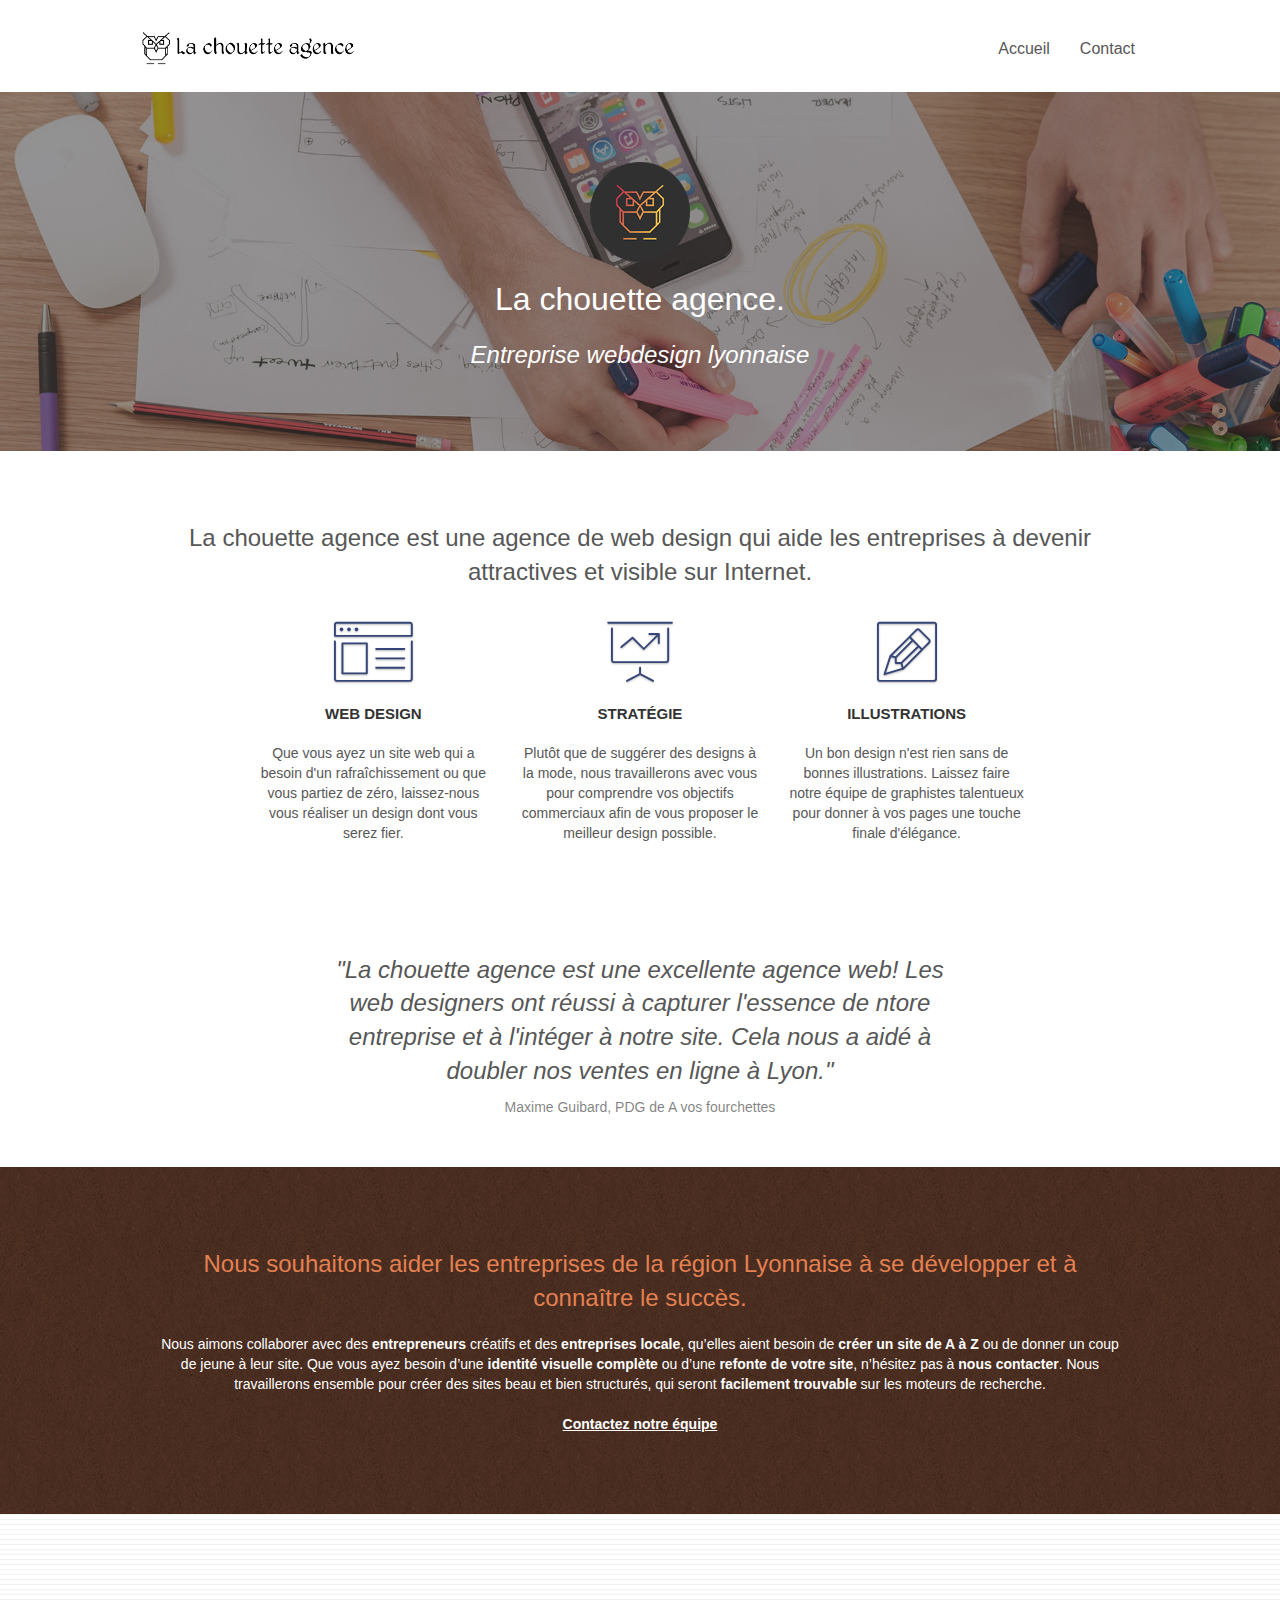
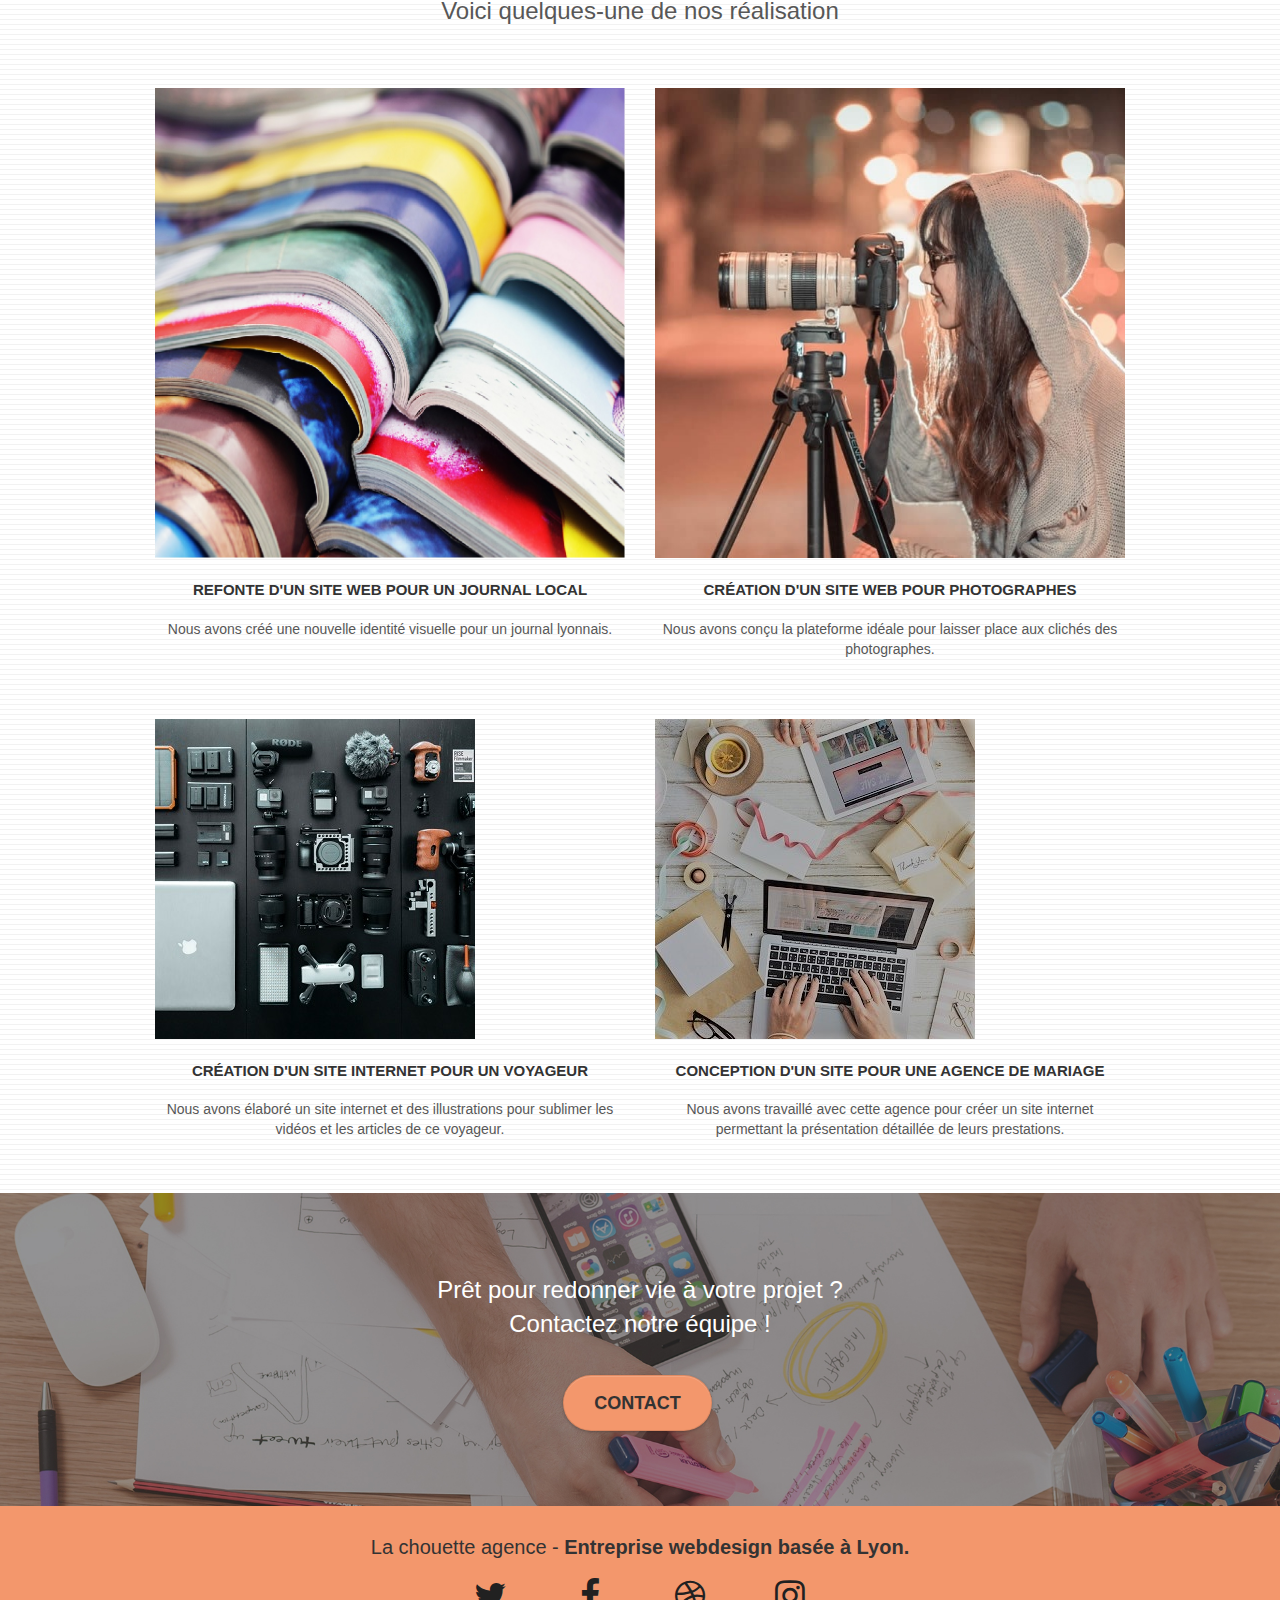
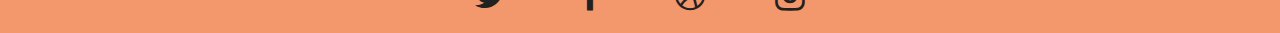
==== commit aac80c2b: "application accessibilité navigation html et css inclu" ====
--- a/index.html
+++ b/index.html
@@ -1,300 +1,290 @@
 <!doctype html>
-<html lang="Default">
+<html lang="fr">
 <head>
     <meta charset="utf-8">
-    <meta name="keywords" content="seo, google, site web, site internet, agence design paris, agence design, agence design,agence design,agence design,agence design,agence design,agence design,agence design,agence design">
-    <meta name="description" content="">
+    <meta name="description" content="Vous souhaitez être plus visible sur Internet et attirez de nouveaux clients? La chouette agence est une agence de webdesign, basée à Lyon, spécialisée dans la création de sites web. Que vous ayez besoin de créer un site web ou de redonner un coup de jeune à votre site, nos expert web designers sont là pour vous aider. Nous accompagnons les entrepreneurs et entreprises de la région Lyonnaise à connaître le succès.">
     <meta name="viewport" content="width=device-width, initial-scale=1.0, viewport-fit=cover">
     <link rel="shortcut icon" type="image/png" href="favicon.jpg">
-    
 	<link rel="stylesheet" type="text/css" href="./css/bootstrap.css">
 	<link rel="stylesheet" type="text/css" href="style.css">
 	<link rel="stylesheet" type="text/css" href="./css/font-awesome.css">
-	<link rel="stylesheet" type="text/css" href="./css/et-line.css">
-	
-    
+	<link rel="stylesheet" type="text/css" href="./css/et-line.css"> 
 	<script src="./js/jquery-2.1.0.js"></script>
 	<script src="./js/bootstrap.js"></script>
 	<script src="./js/blocs.js"></script>
 	<script src="./js/jquery.touchSwipe.js" defer></script>
 	<script src="./js/gmaps.js"></script>
-
-    <title>.</title>
+	
+
+    <title>La chouette agence - Entreprise webdesign à Lyon</title>
 
     
 <!-- Analytics -->
- 
-<!-- Analytics END -->
-    
+ <!-- Global site tag (gtag.js) - Google Analytics -->
+<script async src="https://www.googletagmanager.com/gtag/js?id=UA-196250168-1"></script>
+<script>
+  window.dataLayer = window.dataLayer || [];
+  function gtag(){dataLayer.push(arguments);}0
+  gtag('js', new Date());
+
+  gtag('config', 'UA-196250168-1');
+</script>
+<!-- Analytics END -->    
 </head>
+
 <body>
-<!-- Principal conteneur -->
-<div class="page-container">
-    
-<!-- bloc-0 -->
+	<!-- Principal conteneur -->
+	<div class="page-container">
+
+<header>	
+	<!-- bloc-0 -->
 <div class="bloc bgc-white l-bloc " id="bloc-0">
 	<div class="container bloc-sm">
 
-		<nav class="navbar row">
+		<nav class="navbar row" aria-label="breadcrumb">
 			<div class="navbar-header">
-				<div class="keywords" style="color:#cccccc;font-size:1px;">Agence web à paris, stratégie web, web design, illustrations, design de site web, site web, web, internet, site internet, site</div>
-				<a class="navbar-brand" href="index.html"><img src="img/la-chouette-agence.png" alt="paris web design logo agence web meilleure agence" height="40" /></a>
-				<div class="keywords" style="color:#cccccc;font-size:1px;">Agence web à paris, stratégie web, web design, illustrations, design de site web, site web, web, internet, site internet, site</div>
-				<button id="nav-toggle" type="button" class="ui-navbar-toggle navbar-toggle" data-toggle="collapse" data-target=".navbar-1">
+				
+				<a class="navbar-brand" href="index.html" aria-label="la chouette agence"><img src="img/la-chouette-agence.png" alt="logo la chouette agence - Page d'accueil" height="40" /></a>
+				
+				<button aria-expanded="false" aria-controls="toggleNavigation" type="button" class="ui-navbar-toggle navbar-toggle" data-toggle="collapse" data-target=".navbar-1">
 					<span class="sr-only">Toggle navigation</span><span class="icon-bar"></span><span class="icon-bar"></span><span class="icon-bar"></span>
 				</button>
 			</div>
-			<div class="collapse navbar-collapse navbar-1 special-dropdown-nav">
-				<ul class="site-navigation nav navbar-nav">
-					<li>
+			<div class="collapse navbar-collapse navbar-1 special-dropdown-nav"  role="navigation" aria-label="main navigation" >
+				<ul class="site-navigation nav navbar-nav" id="toggleNavigation">
+					<li class="breadcrumb-item" aria-current="page">
 						<a href="index.html">Accueil</a>
 					</li>
-					<li>
-					</li>
-					<li>
-						<a href="page2.html">page2 &gt;</a>
+					
+					<li class="breadcrumb-item">
+						<a href="page2.html">Contact</a>
 					</li>
 				</ul>
 			</div>
 		</nav>
+
+
 	</div>
 </div>
 <!-- bloc-0 END -->
-
-<!-- bloc-1-presentation -->
-<div class="bloc bgc-dark-slate-blue bg-banniere d-bloc bg-t-edge bloc-bg-texture texture-paper b-parallax" id="bloc-1-hero">
-	<div class="container bloc-lg">
-		<div class="row tight-width-whitespace">
-			<div class="col-sm-12">
-				<img src="img/logo.png" class="center-block image-resize-mode" width="100" alt="La chouette agence, agence web paris, création logo paris" />
-				<h1 class="text-center hero-bloc-text tc-white ">
-					La chouette agence.
-				</h1>
-				<div class="text-center">
-					<a href="page2.html" class="btn btn-lg btn-clean btn-rd cta-hero btn-atomic-tangerine" id="cta-hero">Contact</a>
-				</div>
-			</div>
-		</div>
-	</div>
-</div>
-<!-- bloc-1-presentation END -->
-
-<!-- bloc-2-services -->
-<div class="bloc bgc-white l-bloc" id="bloc-2-services">
-	<div class="container bloc-md">
-		<div class="row">
-			<div class="col-sm-12 text-center">
-				<img alt="agence web, agence web paris, web design paris, stratégie web" src="img/title.png" />
-			</div>
-		</div>
-		<div class="row voffset-lg med-width-whitespace">
-			<div class="col-sm-4">
-				<div class="text-center">
-					<span class="et-icon-browser sm-shadow icon-dark-slate-blue icons icon-lg"></span>
-				</div>
-				<h3 class="mg-md text-center">
-					Web design
-				</h3>
-				<p class="text-center ">
-					Que vous ayez un site web qui a besoin d&rsquo;un rafraîchissement ou que vous partiez de zéro, laissez-nous vous réaliser un design dont vous serez fier.
-				</p>
-			</div>
-			<div class="col-sm-4">
-				<div class="text-center">
-					<span class="et-icon-presentation sm-shadow icon-dark-slate-blue icons icon-lg"></span>
-				</div>
-				<h3 class="mg-md text-center">
-					&nbsp;Stratégie
-				</h3>
-				<p class="text-center ">
-					Plutôt que de suggérer des designs à la mode, nous travaillerons avec vous pour comprendre vos objectifs commerciaux afin de vous proposer le meilleur design possible.<br>
-				</p>
-			</div>
-			<div class="col-sm-4">
-				<div class="text-center">
-					<span class="et-icon-edit sm-shadow icon-dark-slate-blue icons icon-lg"></span>
-				</div>
-				<h3 class="mg-md text-center">
-					Illustrations
-				</h3>
-				<p class="text-center ">
-					Un bon design n'est rien sans de bonnes illustrations. Laissez faire notre équipe de graphistes talentueux pour donner à vos pages une touche finale d'élégance.
-				</p>
-			</div>
-		</div>
-		<div class="row voffset-lg voffset">
-			<div class="col-xs-12 col-md-8 col-md-offset-2 text-center">
-				<img alt="agence web, agence web paris, web design paris, stratégie web" src="img/citation.png" />
-
-			</div>
-		</div>
-	</div>
-</div>
-<!-- bloc-2-services END -->
-
-<!-- bloc-3-what-i-do -->
-<div class="bloc tc-white bgc-atomic-tangerine bg-presentation d-bloc bloc-bg-texture texture-paper b-parallax" id="bloc-3-what-i-do">
-	<div class="container bloc-lg">
-		<div class="row tight-width-whitespace black-background">
-			<div class="col-sm-12">
-				<h2 class="mg-md text-center tc-white">
-					Nous souhaitons aider les entreprises de la région Lyonnaise à se développer et à connaître le succès. Nous travaillons pour aider les entreprises locales à attirer de nouveaux clients .<br>
+</header>	
+
+<main>
+	<!-- bloc-1-presentation -->
+	<div class="bloc bg-banniere d-bloc " id="bloc-1-hero" role="banner">
+		<div class="container bloc-lg">
+			<div class="row tight-width-whitespace">
+				<div class="col-sm-12">
+					<img src="img/logo.png" class="center-block image-resize-mode" width="100" alt="" />
+					<h1 class="text-center hero-bloc-text white ">
+						La chouette agence.
+					</h1>
+					<h2  class="text-center white" style="font-style: italic;" >Entreprise webdesign lyonnaise</h2>
+				</div>
+			</div>
+		</div>
+	</div>
+	<!-- bloc-1-presentation END -->
+	
+	<!-- bloc-2-services -->
+	<div class="bloc bgc-white l-bloc" id="bloc-2-services">
+		<div class="container bloc-md">
+			<div class="row">
+				<div class="col-sm-12 text-center">
+					<h2>La chouette agence est une agence de web design qui aide les entreprises à devenir attractives et visible sur Internet.</h2>
+					
+				</div>
+
+			</div>
+			<div class="row voffset-lg med-width-whitespace">
+				<div class="col-sm-4">
+					<div class="text-center">
+						<span aria-hidden="true" class="et-icon-browser sm-shadow icon-dark-slate-blue icons icon-lg"></span>
+					</div>
+					<h3 class="mg-md text-center">
+						Web design
+					</h3>
+					<p class="text-center ">
+						Que vous ayez un site web qui a besoin d'un rafraîchissement ou que vous partiez de zéro, laissez-nous vous réaliser un design dont vous serez fier.
+					</p>
+				</div>
+				<div class="col-sm-4">
+					<div class="text-center">
+						<span aria-hidden="true" class="et-icon-presentation sm-shadow icon-dark-slate-blue icons icon-lg"></span>
+					</div>
+					<h3 class="mg-md text-center">
+						Stratégie
+					</h3>
+					<p class="text-center ">
+						Plutôt que de suggérer des designs à la mode, nous travaillerons avec vous pour comprendre vos objectifs commerciaux afin de vous proposer le meilleur design possible.<br>
+					</p>
+				</div>
+				<div class="col-sm-4">
+					<div class="text-center">
+						<span aria-hidden="true" class="et-icon-edit sm-shadow icon-dark-slate-blue icons icon-lg"></span>
+					</div>
+					<h3 class="mg-md text-center">
+						Illustrations
+					</h3>
+					<p class="text-center ">
+						Un bon design n'est rien sans de bonnes illustrations. Laissez faire notre équipe de graphistes talentueux pour donner à vos pages une touche finale d'élégance.
+					</p>
+				</div>
+			</div>
+			<div class="row voffset-lg voffset">
+				<div class="col-xs-12 col-md-8 col-md-offset-2 text-center">
+					<article>
+						<h2 style="font-style: italic;">"La chouette agence est une excellente agence web! Les web designers ont réussi à capturer l'essence de ntore entreprise et à l'intéger à notre site. Cela nous a aidé à doubler nos ventes en ligne à Lyon."</h2>
+						<span>Maxime Guibard, PDG de A vos fourchettes</span>
+					</article>
+				</div>
+			</div>
+		</div>
+	</div>
+	<!-- bloc-2-services END -->
+	
+	<!-- bloc-3-what-i-do -->
+	<div class="bloc tc-white bgc-atomic-tangerine bg-presentation d-bloc bloc-bg-texture texture-paper b-parallax" id="bloc-3-what-i-do">
+		<div class="container bloc-lg">
+			<div class="row tight-width-whitespace">
+				<div class="col-sm-12">
+					<h2 class="mg-md text-center tc-white">
+						Nous souhaitons aider les entreprises de la région Lyonnaise à se développer et à connaître le succès.<br>
+					</h2>
+					<p class="text-center white">
+						Nous aimons collaborer avec des <strong>entrepreneurs</strong> créatifs et des <strong>entreprises locale</strong>, qu’elles aient besoin de <strong>créer un site de A à Z </strong> ou de donner un coup de jeune à leur site. Que vous ayez besoin d’une <strong>identité visuelle complète </strong> ou d’une <strong>refonte de votre site</strong>, n’hésitez pas à <strong>nous contacter</strong>. Nous travaillerons ensemble pour créer des sites beau et bien structurés, qui seront <strong>facilement trouvable </strong> sur les moteurs de recherche. <br><br>
+						<a class="ltc-white bold-link" href="page2.html">Contactez notre équipe</a><br>
+					</p>
+				</div>
+			</div>
+		</div>
+	</div>
+	<!-- bloc-3-what-i-do END -->
+	
+	<!-- bloc-4-portfolio -->
+	<div class="bloc bgc-white bg-lines-h2-bg l-bloc bg-repeat" id="bloc-4-portfolio">
+		<div class="container  bloc-4">
+			<div class="row">
+				<div class="col-sm-12 text-center">
+					<h2>Voici quelques-une de nos réalisation</h2>
+				</div>
+			</div>
+			<div class="row tight-width-whitespace portfolio-row">
+				<div class="col-sm-6">
+					<a href="#" data-lightbox="img/1.jpg" data-gallery-id="gallery-1" data-caption="Refonte d'un site web pour un journal local" data-frame="snapshot-lb"><img src="img/1.jpg" alt="magasines de différentes couleurs ampilés " class="img-responsive portfolio-thumb" /></a>
+					<h3 class="mg-md text-center">
+						Refonte d'un site web pour un journal local
+					</h3>
+					<p class="text-center">
+						Nous avons créé une nouvelle identité visuelle pour un journal lyonnais.
+					</p>
+				</div>
+				<div class="col-sm-6">
+					<a href="#" data-lightbox="img/2.jpg" data-gallery-id="gallery-1" data-caption="Création d'un site web pour photographes" data-frame="snapshot-lb"><img src="img/2.jpg" class="img-responsive portfolio-thumb" alt="Photographe qui prend une photo avec son appareil " /></a>
+					<h3 class="mg-md text-center">
+						Création d'un site web pour photographes
+					</h3>
+					<p class="text-center">
+						Nous avons conçu la plateforme idéale pour laisser place aux clichés des photographes.
+					</p>
+				</div>
+			</div>
+			<div class="row tight-width-whitespace portfolio-row">
+				<div class="col-sm-6">
+					<a href="#" data-lightbox="img/3.jpg" data-gallery-id="gallery-1" data-caption="Création d'un site internet pour un voyageur" data-frame="snapshot-lb"><img src="img/3.bmp" class="img-responsive portfolio-thumb" alt="divers accesoires multimédia"/></a>
+					<h3 class="mg-md text-center">
+						Création d'un site internet pour un voyageur
+					</h3>
+					<p class="text-center">
+						Nous avons élaboré un site internet et des illustrations pour sublimer les vidéos et les articles de ce voyageur.
+					</p>
+				</div>
+				<div class="col-sm-6">
+					<a href="#" data-lightbox="img/4.jpg" data-gallery-id="gallery-1" data-caption="Conception d'un site pour une agence de mariage" data-frame="snapshot-lb"><img src="img/4.bmp" class="img-responsive portfolio-thumb" alt="ordinateur portable, enveloppes et rubans" /></a>
+					<h3 class="mg-md text-center">
+						Conception d'un site pour une agence de mariage
+					</h3>
+					<p class="text-center">
+						Nous avons travaillé avec cette agence pour créer un site internet permettant la présentation détaillée de leurs prestations.
+					</p>
+				</div>
+			</div>
+		</div>
+	</div>
+	<!-- bloc-4-portfolio END -->
+	
+	<!-- bloc-5-cta -->
+	<div class="bloc bg-banniere"  id="bloc-5-cta">
+		<div class="container bloc-lg  ">
+			<div class="row">
+				<h2 class="mg-md text-center white ">
+					Prêt pour redonner vie à votre projet ?<br>Contactez notre équipe !
 				</h2>
-				<p class="text-center white">
-					Nous aimons collaborer avec des entrepreneurs créatifs et des entreprises locale, qu’elles aient besoin de créer un site de A à Z ou de donner un coup de jeune à leur site. Que vous ayez besoin d’une identité visuelle complète ou d’une refonte de votre site, n’hésitez pas à nous contacter. Nous travaillerons ensemble pour créer des sites beau et bien structurés, qui seront facilement trouvable sur les moteurs de recherche. <br><br><a class="ltc-white bold-link" href="page2.html">Contactez notre équipe</a><br>
-				</p>
-			</div>
-		</div>
-	</div>
-</div>
-<!-- bloc-3-what-i-do END -->
-
-<!-- bloc-4-portfolio -->
-<div class="bloc bgc-white bg-lines-h2-bg bg-repeat l-bloc" id="bloc-4-portfolio">
-	<div class="container bloc-lg">
-		<div class="row">
-			<div class="col-sm-12 text-center">
-				<img alt="agence web, agence web paris, web design paris, stratégie web" src="img/title2.png" />
-			</div>
-		</div>
-		<div class="row tight-width-whitespace portfolio-row">
-			<div class="col-sm-6">
-				<a href="#" data-lightbox="img/1.jpg" data-gallery-id="gallery-1" data-caption="Refonte d'un site web pour un journal local" data-frame="snapshot-lb"><img src="img/1.jpg" alt="paris web design logo agence web meilleure agence et refonte site web journal" class="img-responsive portfolio-thumb" /></a>
-				<h3 class="mg-md text-center">
-					Refonte d'un site web pour un journal local
-				</h3>
-				<p class="text-center">
-					Nous avons créé une nouvelle identité visuelle pour un journal lyonnais.
-				</p>
-			</div>
-			<div class="col-sm-6">
-				<a href="#" data-lightbox="img/2.jpg" data-gallery-id="gallery-1" data-caption="Création d'un site web pour photographes" data-frame="snapshot-lb"><img src="img/2.jpg" class="img-responsive portfolio-thumb" alt="paris web design logo agence web meilleure agence, Création d'un site web pour photographes" /></a>
-				<h3 class="mg-md text-center">
-					Création d'un site web pour photographes
-				</h3>
-				<p class="text-center">
-					Nous avons conçu la plateforme idéale pour laisser place aux clichés des photographes.
-				</p>
-			</div>
-		</div>
-		<div class="row tight-width-whitespace portfolio-row">
-			<div class="col-sm-6">
-				<a href="#" data-lightbox="img/3.bmp" data-gallery-id="gallery-1" data-caption="Création d'un site internet pour un voyageur" data-frame="snapshot-lb"><img src="img/3.bmp" class="img-responsive portfolio-thumb" alt="paris web design logo agence web meilleure agence, Création d'un site web pour voyageur"/></a>
-				<h3 class="mg-md text-center">
-					Création d'un site internet pour un voyageur
-				</h3>
-				<p class="text-center">
-					Nous avons élaboré un site internet et des illustrations pour sublimer les vidéos et les articles de ce voyageur.
-				</p>
-			</div>
-			<div class="col-sm-6">
-				<a href="#" data-lightbox="img/4.bmp" data-gallery-id="gallery-1" data-caption="Conception d'un site pour une agence de mariage" data-frame="snapshot-lb"><img src="img/4.bmp" class="img-responsive portfolio-thumb" alt="paris web design logo agence web meilleure agence, Création d'un site web pour agence de mariage" /></a>
-				<h3 class="mg-md text-center">
-					Conception d'un site pour une agence de mariage
-				</h3>
-				<p class="text-center">
-					Nous avons travaillé avec cette agence pour créer un site internet permettant la présentation détaillée de leurs prestations.
-				</p>
-			</div>
-		</div>
-	</div>
-</div>
-<!-- bloc-4-portfolio END -->
-
-<!-- bloc-5-cta -->
-<div class="bloc bgc-dark-slate-blue bg-banniere d-bloc bloc-bg-texture texture-paper" id="bloc-5-cta">
-	<div class="container bloc-lg">
-		<div class="row">
-			<h2 class="mg-md text-center tc-white">
-				Prêt pour redonner vie à votre projet ?<br>Contactez notre équipe !
-			</h2>
-			<div class="col-sm-12 text-center">
-				<a href="page2.html" class="btn btn-atomic-tangerine btn-clean btn-rd btn-lg cta-hero">Contact</a>
-			</div>
-		</div>
-	</div>
-</div>
-<!-- bloc-5-cta END -->
-
-<!-- Footer - bloc-8 -->
-<div class="bloc bgc-atomic-tangerine d-bloc" id="bloc-8">
-	<div class="container bloc-sm">
-		<div class="row">
-			<div class="col-sm-12">
-				<p class="text-center white">
-					La chouette agence - Agence web basée à Lyon.<br>
-				</p>
-				<div class="row row-no-gutters social">
-					<div class="col-sm-3">
-						<div class="text-center">
-							<a class="social" href="index.html"><span class="fa fa-twitter icon-md"></span></a>
-						</div>
-					</div>
-					<div class="col-sm-3">
-						<div class="text-center">
-							<a class="social" href="index.html"><span class="fa fa-facebook icon-md"></span></a>
-						</div>
-					</div>
-					<div class="col-sm-3">
-						<div class="text-center">
-							<a class="social" href="index.html"><span class="fa fa-dribbble icon-md"></span></a>
-						</div>
-					</div>
-					<div class="col-sm-3">
-						<div class="text-center">
-							<a class="social" href="index.html"><span class="fa fa-instagram icon-md"></span></a>
-						</div>
-					</div>
-					<div class="keywords" style="color:#F3976C;">Agence web à paris, stratégie web, web design, illustrations, design de site web, site web, web, internet, site internet, site</div>
-				</div>
-				<div class="row">
-					<div class="col-sm-4">
-						Partenaires
-							<ul>
-								<li><a href="voiture.com">voiture.com</a></li>
-								<li><a href="pizza.com">pizza.com</a></li>
-								<li><a href="matoiture.com">matoiture.com</a></li>
-								<li><a href="immobilierseo.com">immobilierseo.com</a></li>
-							</ul>		
-					</div>
-					<div class="col-sm-4">
-						Annuaires liste 1
-						<ul>
-							<li><a href="annuaireagence.com">annuaireagence.com</a></li>
-							<li><a href="annuaireseo.com">annuaireseo.com</a></li>
-							<li><a href="annuairemarketing.com">annuairemarketing.com</a></li>
-							<li><a href="123seoture.com">123seo.com</a></li>
-							<li><a href="123site.com">123site.com</a></li>
-							<li><a href="annuairewordpress.com">annuairewordpress.com</a></li>
-							<li><a href="listeagence.com">listeagence.com</a></li>
-							<li><a href="meilleuresagencesparis.com">meilleuresagencesparis.com</a></li>
-							<li><a href="listeseo.com">listeseo.com</a></li>
-						</ul>
-					</div>
-					<div class="col-sm-4">
-						Annuaires liste 2
-						<ul>
-							<li><a href="betterseo.com">betterseo.com</a></li>
-							<li><a href="ameliorerseo.com">ameliorerseo.com</a></li>
-							<li><a href="seojuicelien.com">seojuicelien.com</a></li>
-							<li><a href="meilleursliens.com">meilleursliens.com</a></li>
-							<li><a href="liensagogo.com">liensagogo.com</a></li>
-							<li><a href="backlink.com">backlink.com</a></li>
-							<li><a href="linkjuiceannuaire.com">linkjuiceannuaire.com</a></li>
-							<li><a href="remontersurgoogle.com">remontersurgoogle.com</a></li>
-							<li><a href="vraiseofiable.com">vraiseofiable.com</a></li>
-						</ul>
-					</div>
-				</div>
-			</div>
-		</div>
-	</div>
-</div>
-<!-- Footer - bloc-8 END -->
-
-</div>
-<!-- Principal conteneur END -->
-    
-
-</body>
+				<div class="col-sm-12 text-center">
+					<a href="page2.html" class="btn btn-atomic-tangerine btn-clean btn-rd btn-lg cta-hero ">Contact</a>
+				</div>
+			</div>
+		</div>
+	</div>
+	<!-- bloc-5-cta END -->
+</main>
+
+<footer>
+	<!-- Footer - bloc-8 -->
+	<div class="bloc bgc-atomic-tangerine d-bloc" id="bloc-8">
+		<div class="container bloc-sm">
+			<div class="row">
+				<div class="col-sm-12">
+					<h4 class="text-center black">
+						La chouette agence - <strong>Entreprise webdesign basée à Lyon.</strong><br>
+					</h4>
+					<div class="row row-no-gutters social ">
+						<div class="col-sm-3">
+							<div class="text-center">
+								<a class="social" href="index.html">
+									<span class="fa fa-twitter icon-md"></span>
+									<span class="sr-only">Twitter</span>
+								</a>
+							</div>
+						</div>
+						<div class="col-sm-3">
+							<div class="text-center">
+								<a class="social" href="index.html">
+									<span class="fa fa-facebook icon-md"></span>
+									<span class="sr-only">Facebook</span>
+								</a>
+							</div>
+						</div>
+						<div class="col-sm-3">
+							<div class="text-center">
+								<a class="social" href="index.html">
+									<span class="fa fa-dribbble icon-md"></span>
+									<span class="sr-only">Dribble</span>
+								</a>
+							</div>
+						</div>
+						<div class="col-sm-3">
+							<div class="text-center">
+								<a class="social" href="index.html">
+									<span class="fa fa-instagram icon-md"></span>
+									<span class="sr-only">Instagram</span>
+								</a>
+							</div>
+						</div>
+						
+					</div>
+				
+				</div>
+			</div>
+		</div>
+	</div>
+	<!-- Footer - bloc-8 END -->	
+</footer>
+
+	</div>
+	<!-- Principal conteneur END -->
+		
+	
+	
+	</body>
 </html>
--- a/style.css
+++ b/style.css
@@ -6,11 +6,50 @@
     -webkit-font-smoothing: antialiased;
     -moz-osx-font-smoothing: grayscale;
 }
+.bloc-4{
+    padding-top: 60px;
+}
+
+/*accessibilité navigation et lien avec le focus*/
+.navbar-brand:focus{
+    border: solid black 2px;
+    transition: all 0ms;
+}
+.navbar-toggle:focus{
+    border: solid black 2px;
+}
+.breadcrumb-item a:focus{
+    border: solid black 2px;
+}
+#bloc-3-what-i-do a:focus{
+    border: rgb(255, 79, 15) solid 3px;
+}
+
+#bloc-4-portfolio a:focus{
+    border: solid black 3px;
+}
+
+#bloc-5-cta a:focus{
+    background-color: rgb(251, 251, 251);
+     
+}
+.cta-hero:focus{
+    background-color: rgb(83, 230, 25);
+}
 
 a,
 button {
     transition: all .3s ease-in-out;
     outline: none!important;
+}
+
+ul{
+    list-style: none;
+}
+
+ul li a{
+    text-decoration: none;
+    color: black;
 }
 
 a:hover {
@@ -45,7 +84,7 @@
 }
 
 .bloc-lg {
-    padding: 100px 50px;
+    padding: 70px 50px;    
 }
 
 .bloc-md {
@@ -77,7 +116,8 @@
 }
 
 .bg-t-edge {
-    background: top no-repeat;
+    background: right no-repeat ;
+   
 }
 
 .bloc-bg-texture::before {
@@ -93,6 +133,7 @@
 .texture-paper::before {
     background: url("img/texture-paper.png");
     background-size: 280px 280px;
+    background-color: rgba(0, 0, 0, 0.6);
 }
 
 .b-parallax {
@@ -133,7 +174,7 @@
 .d-bloc h5 a,
 .d-bloc h6 a,
 .d-bloc p a {
-    color: rgba(255, 255, 255, .6);
+    color: rgb(33, 33, 33);
 }
 
 .d-bloc .a-btn:hover,
@@ -150,7 +191,7 @@
 .d-bloc h5 a:hover,
 .d-bloc h6 a:hover,
 .d-bloc p a:hover {
-    color: rgba(255, 255, 255, 1);
+    color: rgb(255, 255, 255);
 }
 
 .d-bloc .navbar-toggle .icon-bar {
@@ -476,7 +517,7 @@
 }
 
 .icon-md {
-    font-size: 30px!important;
+    font-size: 35px!important;
 }
 
 .icon-lg {
@@ -539,12 +580,12 @@
 a[data-lightbox]:hover::before {
     content: "+";
     font-family: "HelveticaNeue-Light", "Helvetica Neue Light", "Helvetica Neue", Helvetica, Arial;
-    font-size: 32px;
+    font-size: 34px;
     width: 50px;
     height: 50px;
     margin-left: -25px;
     border-radius: 50%;
-    background: rgba(0, 0, 0, .6);
+    background: rgba(0, 0, 0, .7);
     color: #FFF;
     font-weight: 100;
     z-index: 1;
@@ -587,17 +628,18 @@
 }
 
 .close-lightbox {
-    color: #FFF;
-    font-size: 30px;
+    color: rgb(255, 255, 255);
+    font-size: 35px;
+    font-weight: bold;
     position: absolute;
     top: 20px;
     right: 20px;
     z-index: 20;
-    background: rgba(0, 0, 0, .5);
+    background: rgba(0, 0, 0, .6);
     border: none;
     line-height: 30px;
     padding: 0 9px 5px;
-    opacity: 0.3;
+    opacity: 0.8;
 }
 
 .close-lightbox:hover,
@@ -609,14 +651,14 @@
 
 .next-lightbox,
 .prev-lightbox {
-    font-size: 20px;
+    font-size: 40px;
     color: rgba(255, 255, 255, .9);
-    background: rgba(0, 0, 0, .5);
+    background-color: rgb(255, 255, 255,0.6);
     transition: all .2s ease-in-out;
     position: absolute;
     top: 45%;
     z-index: 1;
-    opacity: 0.4;
+    opacity: 1;
 }
 
 .next-lightbox {
@@ -677,11 +719,11 @@
 }
 
 p {
-    font-size: 11px;
+    font-size: 14px;
 }
 
 .tight-width-whitespace {
-    max-width: 600px;
+    max-width: fit-content;
     margin: auto auto auto auto;
 }
 
@@ -691,21 +733,24 @@
 }
 
 .cta-hero {
-    margin-top: 22px;
+    margin-top: 15px;
     color: #FFFFFF!important;
     text-transform: uppercase;
-    padding: 12px 28px 12px 28px;
-    font-size: 16px;
+    padding: 15px 30px 15px 30px;
+    font-size: 18px;
     font-weight: 700;
 }
 
 .social {
     max-width: 400px;
-    margin: auto auto auto auto;
-}
+    margin: auto;
+    margin-top: 20px;
+   
+}
+
 
 h2 {
-    font-size: 22px;
+    font-size: 24px;
     line-height: 1.4em;
 }
 
@@ -724,10 +769,12 @@
 
 h1 {
     color: #333333!important;
+  
 }
 
 h4 {
     color: #333333!important;
+    font-size: 20px;
 }
 
 .icons {
@@ -775,17 +822,17 @@
 }
 
 .tc-white {
-    color: #F3976C!important;
+    color: #e48051!important;
 }
 
 .btn-atomic-tangerine {
     background: #F3976C;
-    color: #FFFFFF!important;
+    color: #333333!important;
 }
 
 .btn-atomic-tangerine:hover {
-    background: #c27956!important;
-    color: #FFFFFF!important;
+    background: #c2714b!important;
+    color: #333333!important;
 }
 
 .ltc-white {
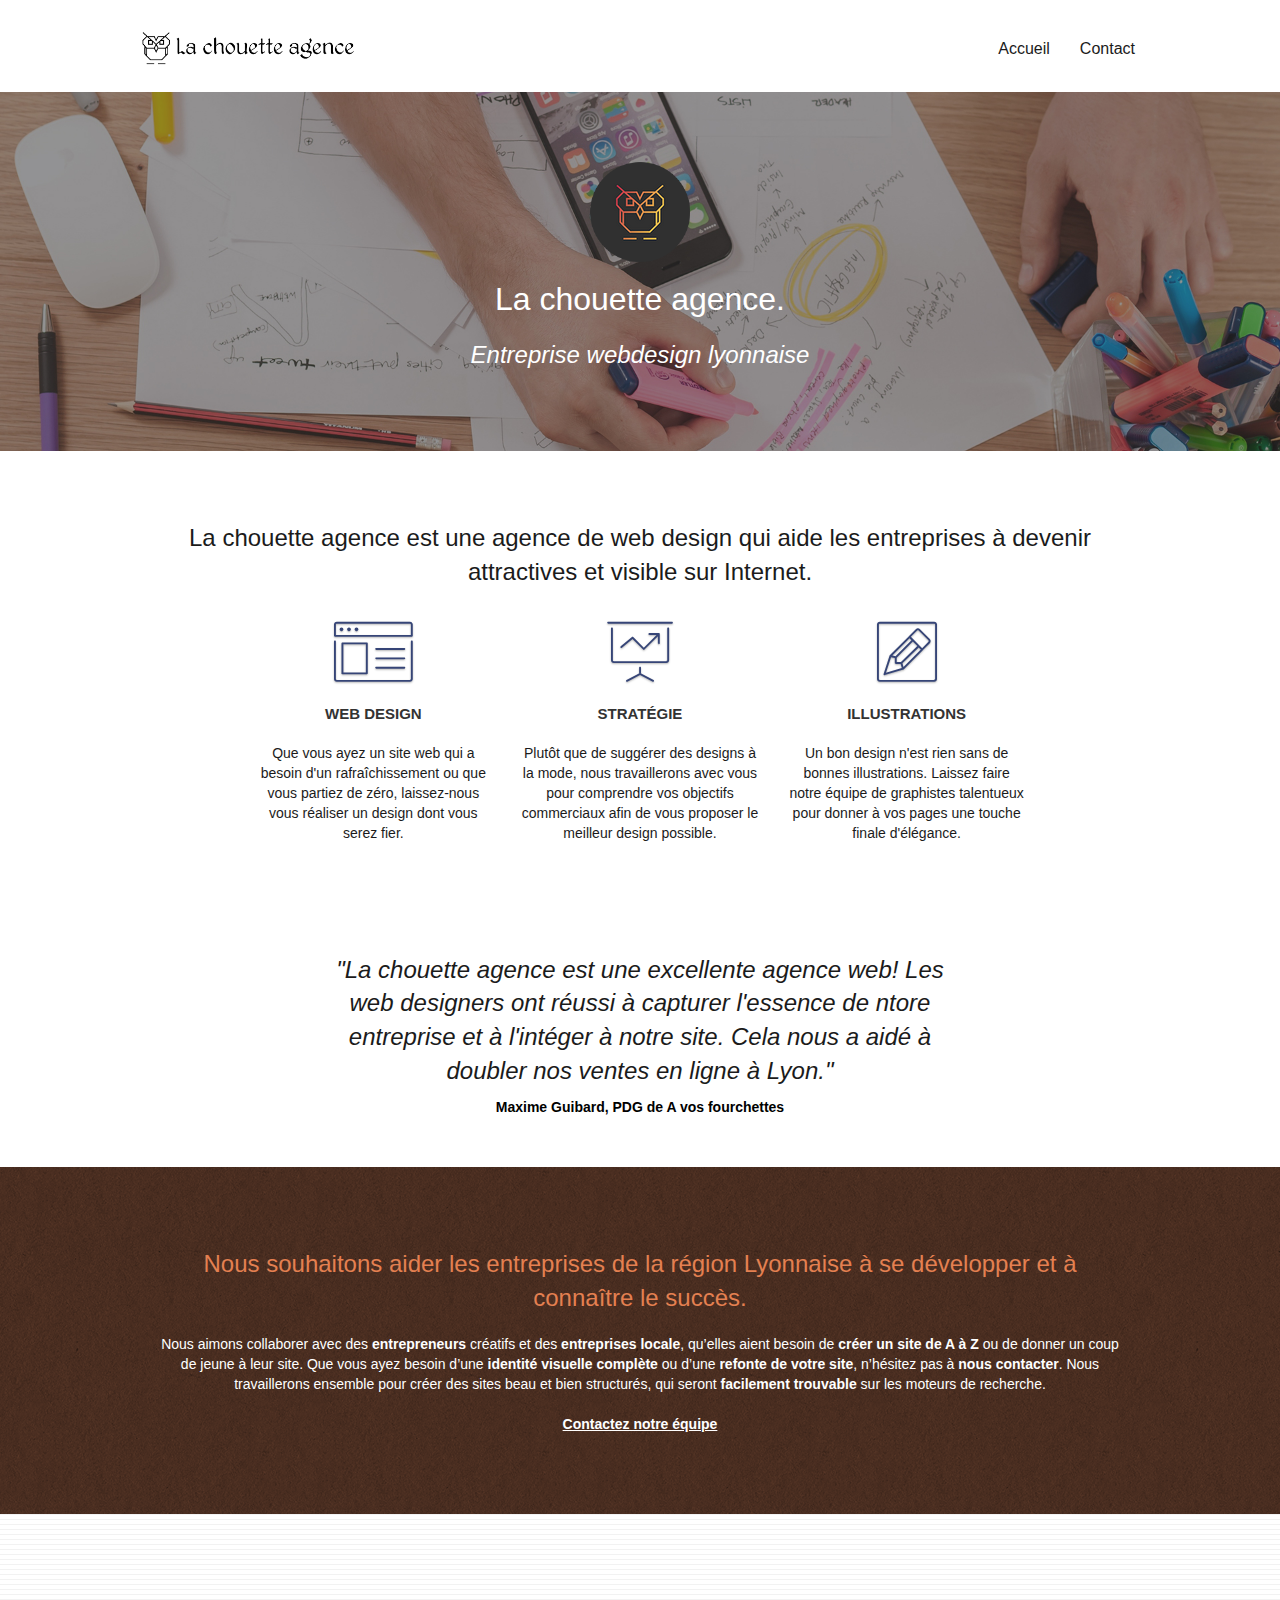
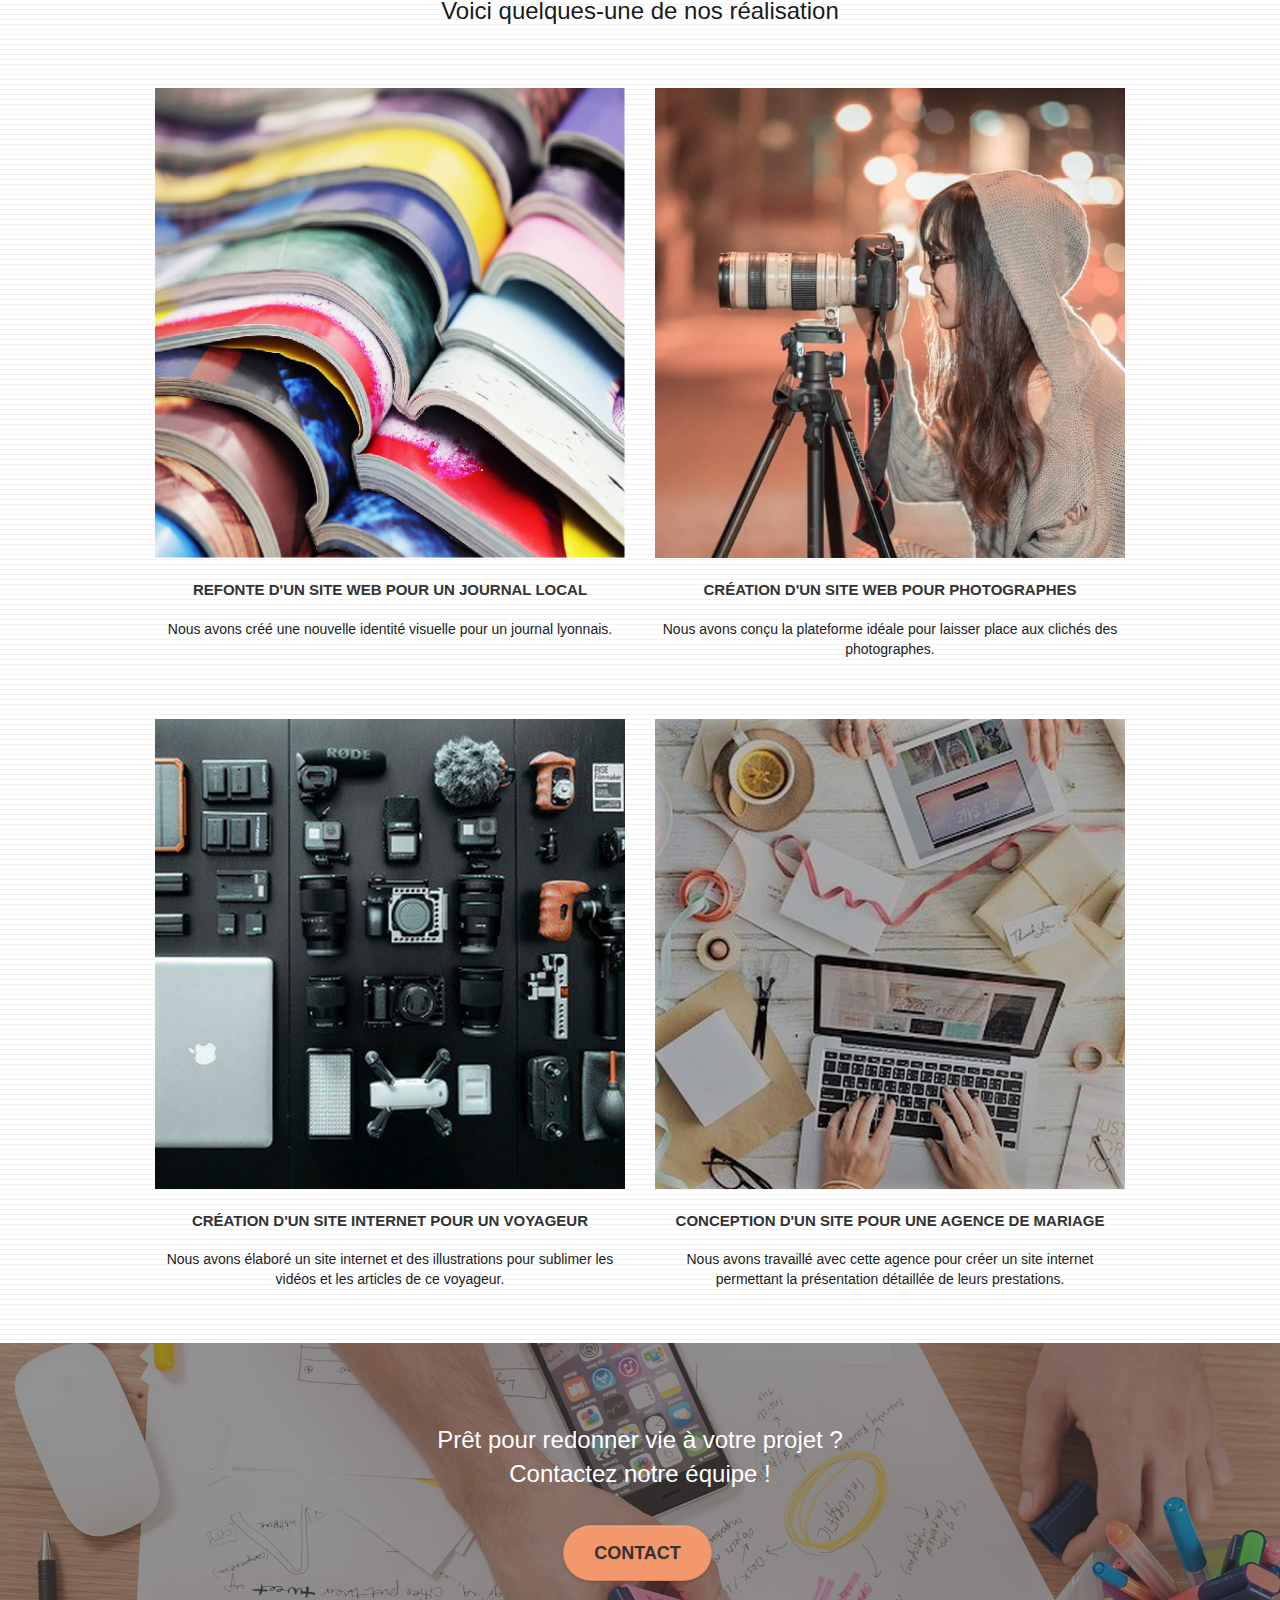
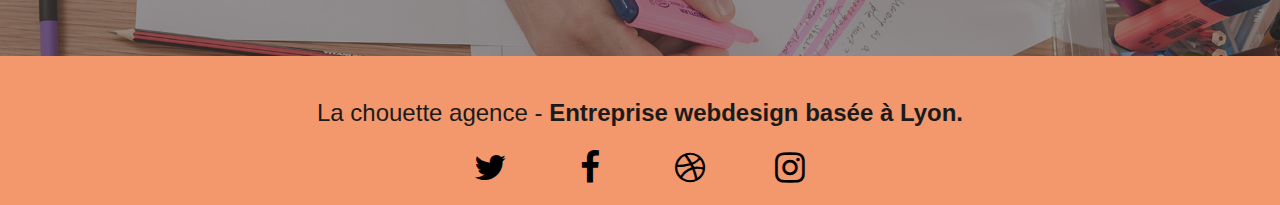
==== commit b7ad7370: "ajout fichier min et modification dimention logo" ====
--- a/index.html
+++ b/index.html
@@ -44,7 +44,7 @@
 		<nav class="navbar row" aria-label="breadcrumb">
 			<div class="navbar-header">
 				
-				<a class="navbar-brand" href="index.html" aria-label="la chouette agence"><img src="img/la-chouette-agence.png" alt="logo la chouette agence - Page d'accueil" height="40" /></a>
+				<a class="navbar-brand" href="index.html" aria-label="la chouette agence"><img src="img/la-chouette-agence.png" alt="logo la chouette agence - Page d'accueil" height="40"/></a>
 				
 				<button aria-expanded="false" aria-controls="toggleNavigation" type="button" class="ui-navbar-toggle navbar-toggle" data-toggle="collapse" data-target=".navbar-1">
 					<span class="sr-only">Toggle navigation</span><span class="icon-bar"></span><span class="icon-bar"></span><span class="icon-bar"></span>
@@ -75,7 +75,7 @@
 		<div class="container bloc-lg">
 			<div class="row tight-width-whitespace">
 				<div class="col-sm-12">
-					<img src="img/logo.png" class="center-block image-resize-mode" width="100" alt="" />
+					<img src="img/logo.png" class="center-block image-resize-mode" width="100" alt="logo la chouette agence" />
 					<h1 class="text-center hero-bloc-text white ">
 						La chouette agence.
 					</h1>
@@ -162,7 +162,7 @@
 	<!-- bloc-3-what-i-do END -->
 	
 	<!-- bloc-4-portfolio -->
-	<div class="bloc bgc-white bg-lines-h2-bg l-bloc bg-repeat" id="bloc-4-portfolio">
+	<div class="bloc bgc-white bg-lines-h2-bg l-bloc bg-repeat" id="bloc-4-portfolio" aria-hidden="false">
 		<div class="container  bloc-4">
 			<div class="row">
 				<div class="col-sm-12 text-center">
@@ -191,7 +191,7 @@
 			</div>
 			<div class="row tight-width-whitespace portfolio-row">
 				<div class="col-sm-6">
-					<a href="#" data-lightbox="img/3.jpg" data-gallery-id="gallery-1" data-caption="Création d'un site internet pour un voyageur" data-frame="snapshot-lb"><img src="img/3.bmp" class="img-responsive portfolio-thumb" alt="divers accesoires multimédia"/></a>
+					<a href="#" data-lightbox="img/3.jpg" data-gallery-id="gallery-1" data-caption="Création d'un site internet pour un voyageur" data-frame="snapshot-lb"><img src="img/3.jpg" class="img-responsive portfolio-thumb" alt="divers accesoires multimédia"/></a>
 					<h3 class="mg-md text-center">
 						Création d'un site internet pour un voyageur
 					</h3>
@@ -200,7 +200,7 @@
 					</p>
 				</div>
 				<div class="col-sm-6">
-					<a href="#" data-lightbox="img/4.jpg" data-gallery-id="gallery-1" data-caption="Conception d'un site pour une agence de mariage" data-frame="snapshot-lb"><img src="img/4.bmp" class="img-responsive portfolio-thumb" alt="ordinateur portable, enveloppes et rubans" /></a>
+					<a href="#" data-lightbox="img/4.jpg" data-gallery-id="gallery-1" data-caption="Conception d'un site pour une agence de mariage" data-frame="snapshot-lb"><img src="img/4.jpg" class="img-responsive portfolio-thumb" alt="ordinateur portable, enveloppes et rubans" /></a>
 					<h3 class="mg-md text-center">
 						Conception d'un site pour une agence de mariage
 					</h3>
@@ -235,9 +235,9 @@
 		<div class="container bloc-sm">
 			<div class="row">
 				<div class="col-sm-12">
-					<h4 class="text-center black">
+					<h2 class="text-center black">
 						La chouette agence - <strong>Entreprise webdesign basée à Lyon.</strong><br>
-					</h4>
+					</h2>
 					<div class="row row-no-gutters social ">
 						<div class="col-sm-3">
 							<div class="text-center">
@@ -286,5 +286,5 @@
 		
 	
 	
-	</body>
+</body>
 </html>
--- a/style.css
+++ b/style.css
@@ -10,7 +10,9 @@
     padding-top: 60px;
 }
 
-/*accessibilité navigation et lien avec le focus*/
+
+
+/*accessibilité navigation et lien avec le focus (start)*/
 .navbar-brand:focus{
     border: solid black 2px;
     transition: all 0ms;
@@ -30,12 +32,17 @@
 }
 
 #bloc-5-cta a:focus{
-    background-color: rgb(251, 251, 251);
+    background-color: rgb(29, 211, 53);
      
 }
 .cta-hero:focus{
-    background-color: rgb(83, 230, 25);
-}
+    background-color: rgb(29, 211, 53)  ;
+}
+.d-bloc a:focus .icon-md{
+    color: rgb(255, 255, 255);
+}
+
+/*accessibilité navigation et lien avec le focus (end)*/
 
 a,
 button {
@@ -174,7 +181,7 @@
 .d-bloc h5 a,
 .d-bloc h6 a,
 .d-bloc p a {
-    color: rgb(33, 33, 33);
+    color: rgb(0, 0, 0);
 }
 
 .d-bloc .a-btn:hover,
@@ -194,6 +201,8 @@
     color: rgb(255, 255, 255);
 }
 
+
+
 .d-bloc .navbar-toggle .icon-bar {
     background: rgba(255, 255, 255, 1);
 }
@@ -236,7 +245,9 @@
 
 .d-bloc .panel,
 .l-bloc {
-    color: rgba(0, 0, 0, .5);
+    color: rgb(0, 0, 0);
+    font-weight: bold;
+    
 }
 
 .d-bloc .panel button:hover,
@@ -272,7 +283,7 @@
 .l-bloc h5 a,
 .l-bloc h6 a,
 .l-bloc p a {
-    color: rgba(0, 0, 0, .6);
+    color: rgb(0, 0, 0);
 }
 
 .d-bloc .panel .a-btn:hover,
@@ -348,7 +359,7 @@
     display: inline;
 }
 
-.navbar-brand img[src$=svg] {
+.navbar-brand img[src=svg] {
     min-width: 100px;
 }
 
@@ -388,7 +399,7 @@
 }
 
 .navbar-toggle .icon-bar {
-    background-color: rgba(0, 0, 0, .5);
+    background-color: rgb(0, 0, 0);
     width: 26px;
 }
 
@@ -677,7 +688,7 @@
 
 .snapshot-lb .lightbox-caption {
     padding: 0;
-    color: rgba(0, 0, 0, .5);
+    color: rgb(0, 0, 0);
     background: none;
 }
 
@@ -693,7 +704,7 @@
 a {
     font-family: "helvetica";
     font-weight: 400;
-    color: #575757!important;
+    color: #1b1b1b!important;
 }
 
 .container {
@@ -869,7 +880,7 @@
 }
 
 .bg-presentation {
-    background-image: url("img/image-de-presentation.bmp");
+    background-image: url("img/image-de-presentation.jpg");
 }
 
 @media (max-width: 1024px) {
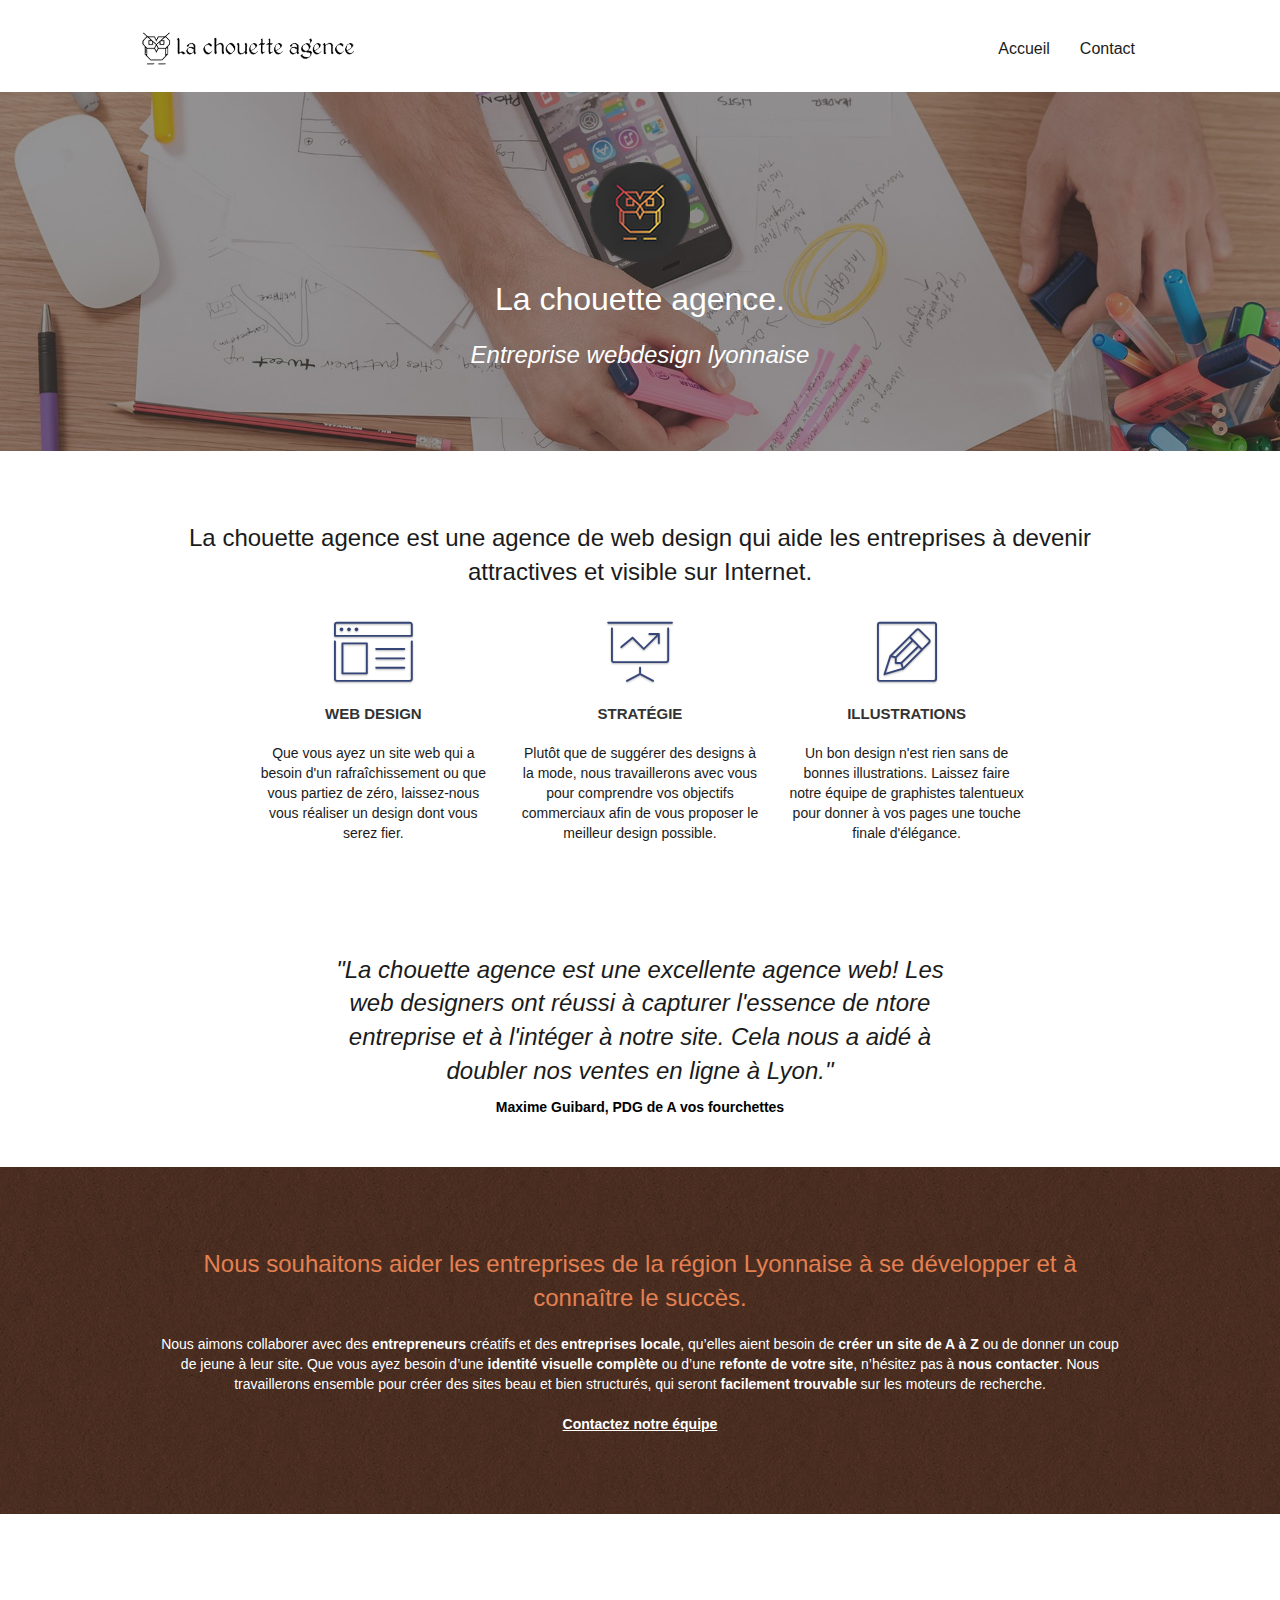
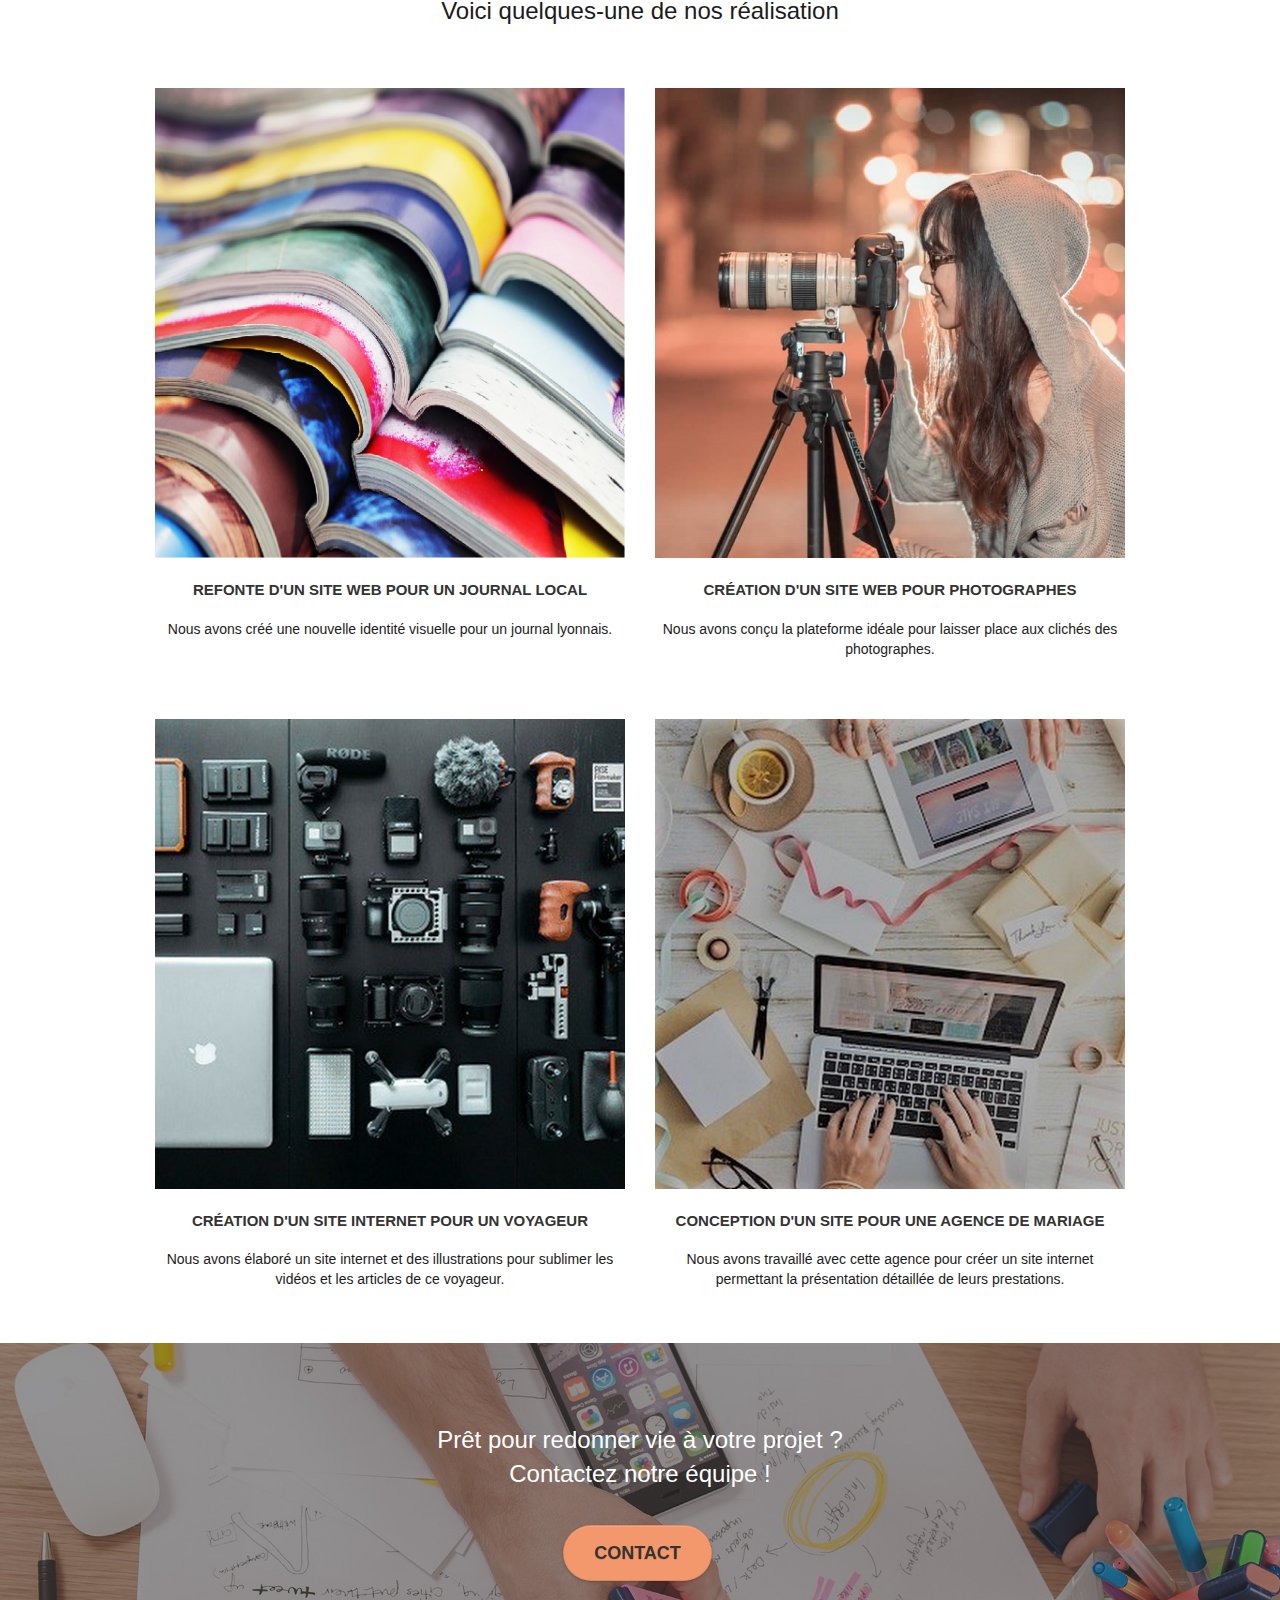
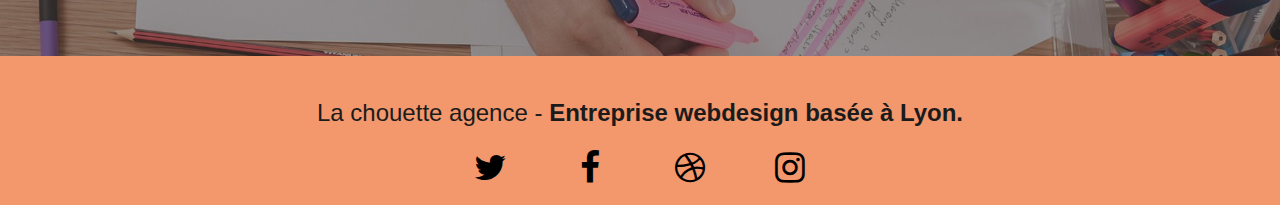
==== commit 33c5133f: "modification qualité image" ====
--- a/index.html
+++ b/index.html
@@ -44,7 +44,7 @@
 		<nav class="navbar row" aria-label="breadcrumb">
 			<div class="navbar-header">
 				
-				<a class="navbar-brand" href="index.html" aria-label="la chouette agence"><img src="img/la-chouette-agence.png" alt="logo la chouette agence - Page d'accueil" height="40"/></a>
+				<a class="navbar-brand" href="index.html" aria-label="la chouette agence"><img src="img/la-chouette-agence.png" alt="logo la chouette agence - Page d'accueil" height="40" width="214"/></a>
 				
 				<button aria-expanded="false" aria-controls="toggleNavigation" type="button" class="ui-navbar-toggle navbar-toggle" data-toggle="collapse" data-target=".navbar-1">
 					<span class="sr-only">Toggle navigation</span><span class="icon-bar"></span><span class="icon-bar"></span><span class="icon-bar"></span>
@@ -75,7 +75,7 @@
 		<div class="container bloc-lg">
 			<div class="row tight-width-whitespace">
 				<div class="col-sm-12">
-					<img src="img/logo.png" class="center-block image-resize-mode" width="100" alt="logo la chouette agence" />
+					<img src="img/logo.png" class="center-block image-resize-mode" width="100" height="100" alt="logo la chouette agence" />
 					<h1 class="text-center hero-bloc-text white ">
 						La chouette agence.
 					</h1>
@@ -171,7 +171,7 @@
 			</div>
 			<div class="row tight-width-whitespace portfolio-row">
 				<div class="col-sm-6">
-					<a href="#" data-lightbox="img/1.jpg" data-gallery-id="gallery-1" data-caption="Refonte d'un site web pour un journal local" data-frame="snapshot-lb"><img src="img/1.jpg" alt="magasines de différentes couleurs ampilés " class="img-responsive portfolio-thumb" /></a>
+					<a href="#" data-lightbox="img/1.jpg" data-gallery-id="gallery-1" data-caption="Refonte d'un site web pour un journal local" data-frame="snapshot-lb"><img src="img/1.jpg" alt="magasines de différentes couleurs ampilés " class="img-responsive portfolio-thumb" width="500" height="500" /></a>
 					<h3 class="mg-md text-center">
 						Refonte d'un site web pour un journal local
 					</h3>
@@ -180,7 +180,7 @@
 					</p>
 				</div>
 				<div class="col-sm-6">
-					<a href="#" data-lightbox="img/2.jpg" data-gallery-id="gallery-1" data-caption="Création d'un site web pour photographes" data-frame="snapshot-lb"><img src="img/2.jpg" class="img-responsive portfolio-thumb" alt="Photographe qui prend une photo avec son appareil " /></a>
+					<a href="#" data-lightbox="img/2.jpg" data-gallery-id="gallery-1" data-caption="Création d'un site web pour photographes" data-frame="snapshot-lb"><img src="img/2.jpg" class="img-responsive portfolio-thumb" alt="Photographe qui prend une photo avec son appareil " width="500" height="500" /></a>
 					<h3 class="mg-md text-center">
 						Création d'un site web pour photographes
 					</h3>
@@ -191,7 +191,7 @@
 			</div>
 			<div class="row tight-width-whitespace portfolio-row">
 				<div class="col-sm-6">
-					<a href="#" data-lightbox="img/3.jpg" data-gallery-id="gallery-1" data-caption="Création d'un site internet pour un voyageur" data-frame="snapshot-lb"><img src="img/3.jpg" class="img-responsive portfolio-thumb" alt="divers accesoires multimédia"/></a>
+					<a href="#" data-lightbox="img/3.jpg" data-gallery-id="gallery-1" data-caption="Création d'un site internet pour un voyageur" data-frame="snapshot-lb"><img src="img/3.jpg" class="img-responsive portfolio-thumb" alt="divers accesoires multimédia" width="500" height="500"/></a>
 					<h3 class="mg-md text-center">
 						Création d'un site internet pour un voyageur
 					</h3>
@@ -200,7 +200,7 @@
 					</p>
 				</div>
 				<div class="col-sm-6">
-					<a href="#" data-lightbox="img/4.jpg" data-gallery-id="gallery-1" data-caption="Conception d'un site pour une agence de mariage" data-frame="snapshot-lb"><img src="img/4.jpg" class="img-responsive portfolio-thumb" alt="ordinateur portable, enveloppes et rubans" /></a>
+					<a href="#" data-lightbox="img/4.jpg" data-gallery-id="gallery-1" data-caption="Conception d'un site pour une agence de mariage" data-frame="snapshot-lb"><img src="img/4.jpg" class="img-responsive portfolio-thumb" alt="ordinateur portable, enveloppes et rubans" width="500" height="500"/></a>
 					<h3 class="mg-md text-center">
 						Conception d'un site pour une agence de mariage
 					</h3>
--- a/style.css
+++ b/style.css
@@ -799,6 +799,9 @@
 
 .portfolio-thumb {
     margin-bottom: 24px;
+    width: 100%;
+    height: auto;
+    object-fit: cover;
 }
 
 .portfolio-row {
--- a/css/et-line.css
+++ b/css/et-line.css
@@ -3,7 +3,8 @@
     src: url(../fonts/et-line.eot);
     src: url(../fonts/et-line.eot?#iefix) format('embedded-opentype'), url(../fonts/et-line.woff) format('woff'), url(../fonts/et-line.ttf) format('truetype'), url(../fonts/et-line.svg#et-line) format('svg');
     font-weight: 400;
-    font-style: normal
+    font-style: normal;
+    font-display: swap
 }
 
 .et-icon-adjustments,
